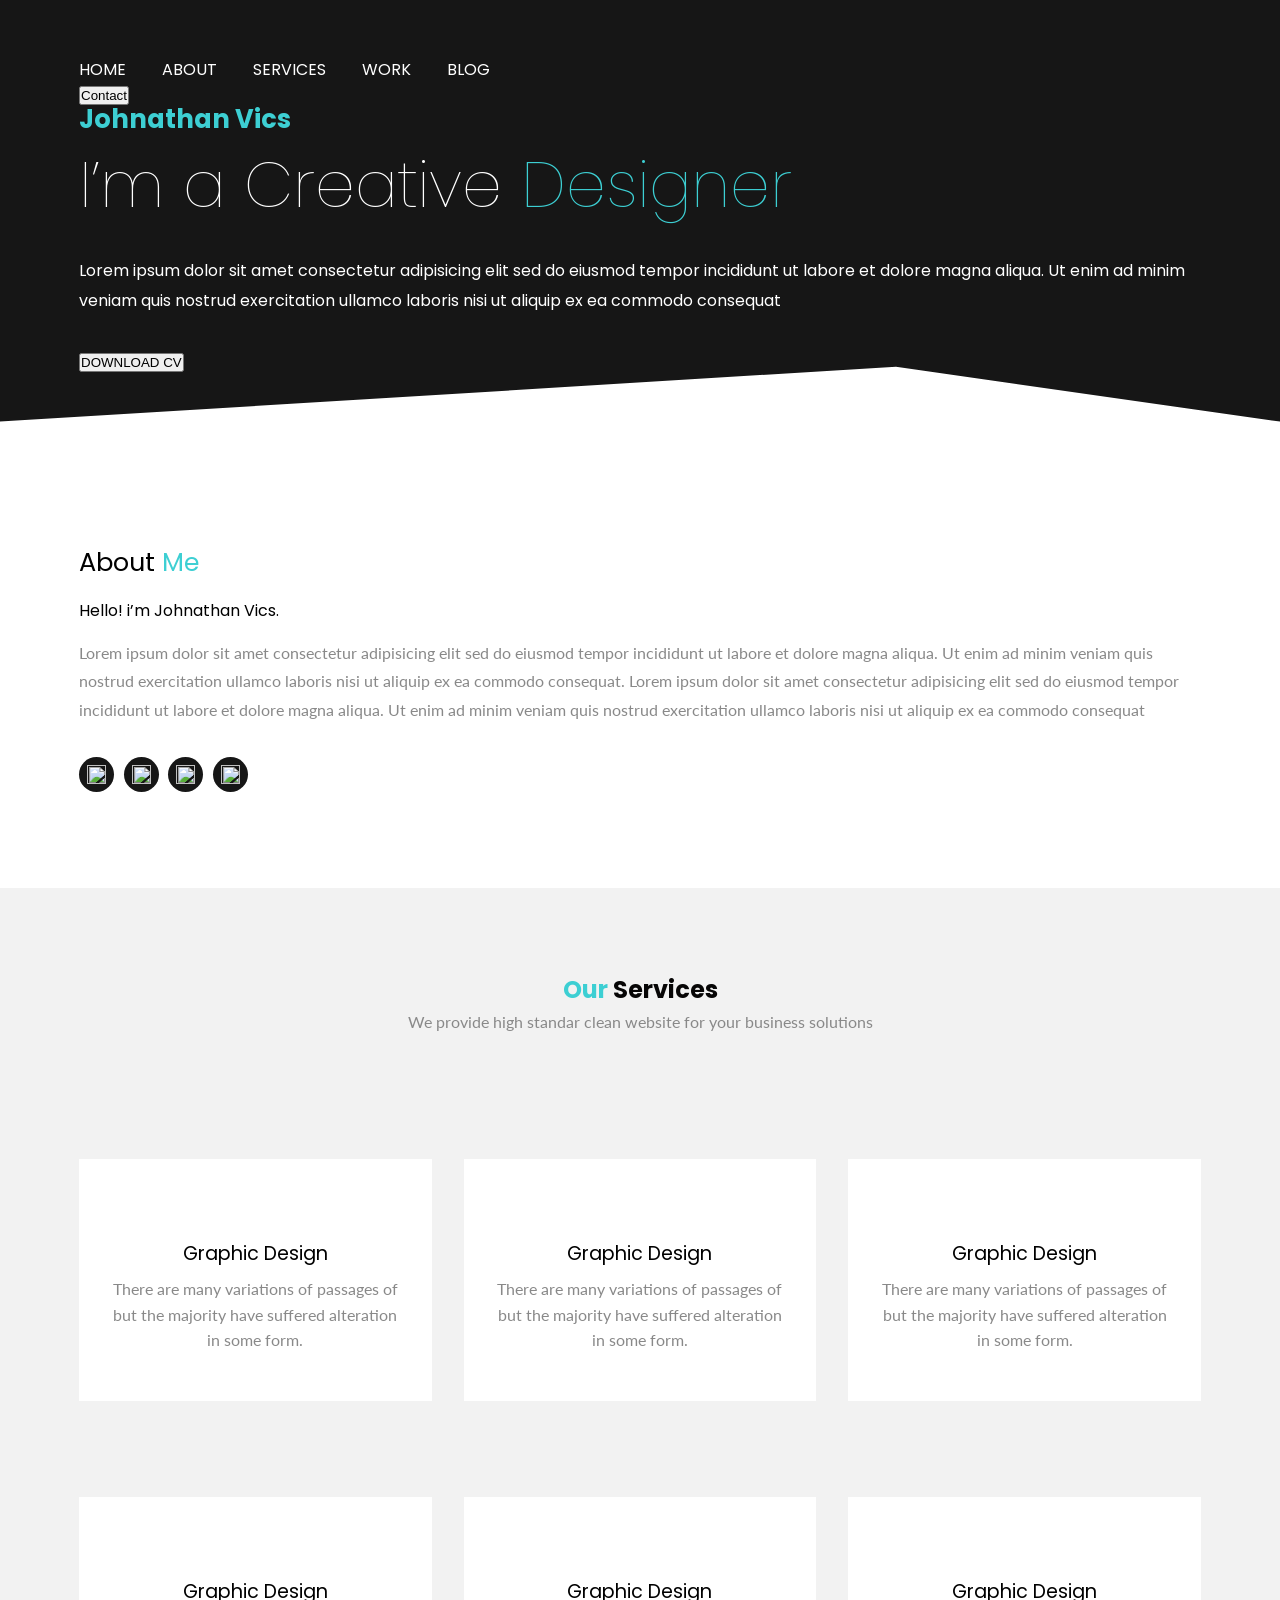
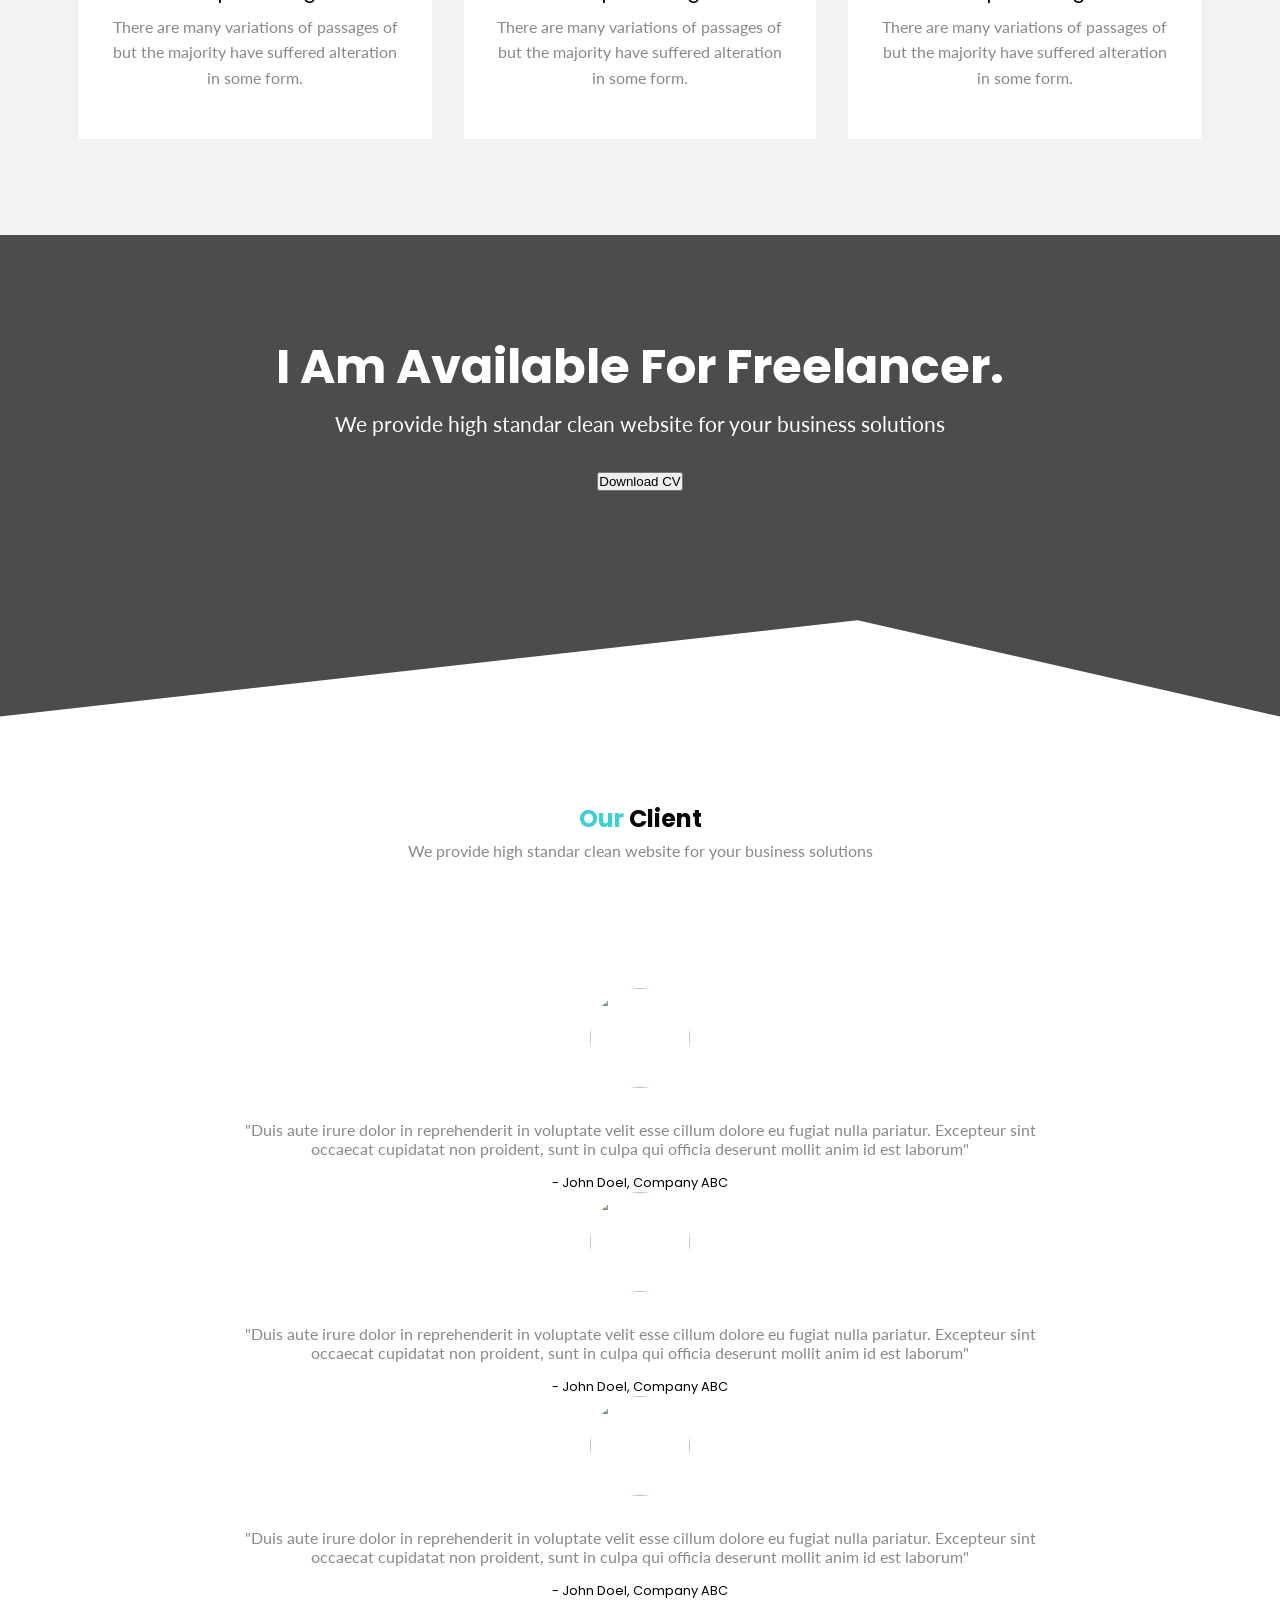
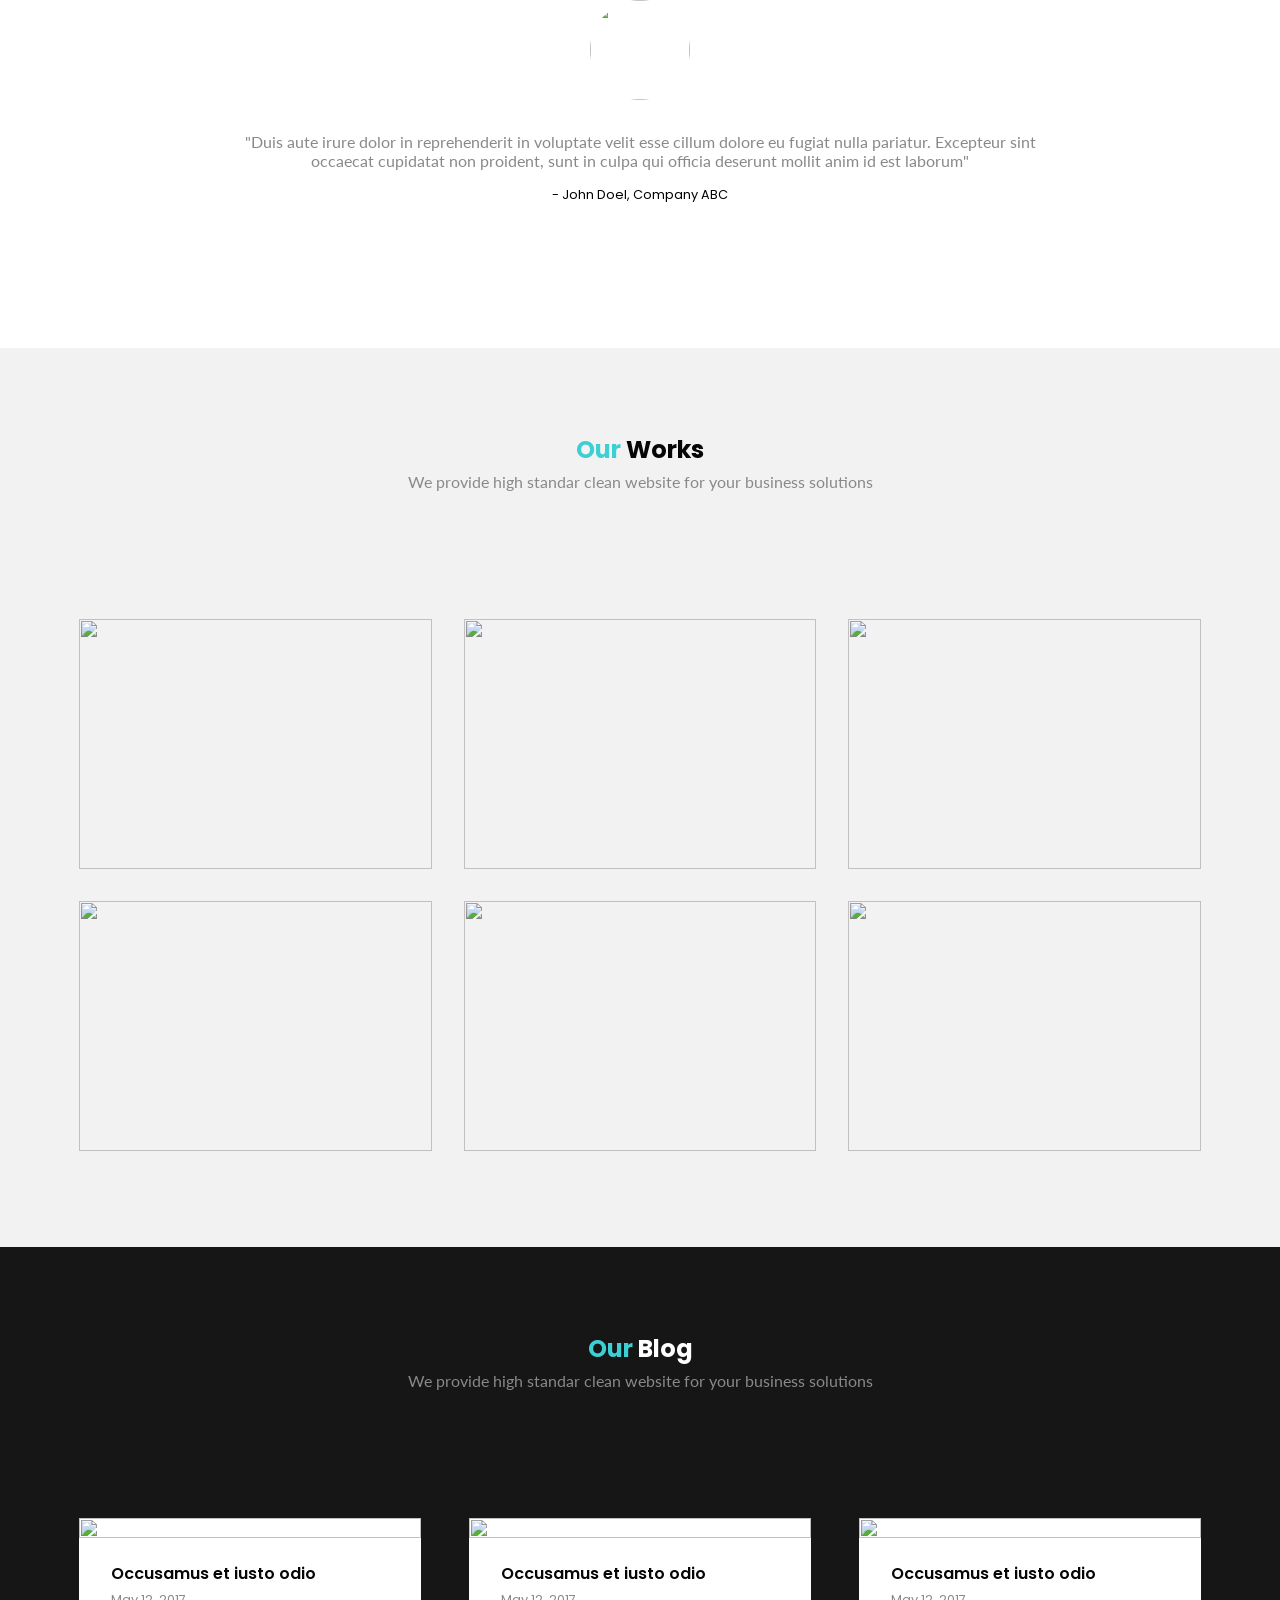
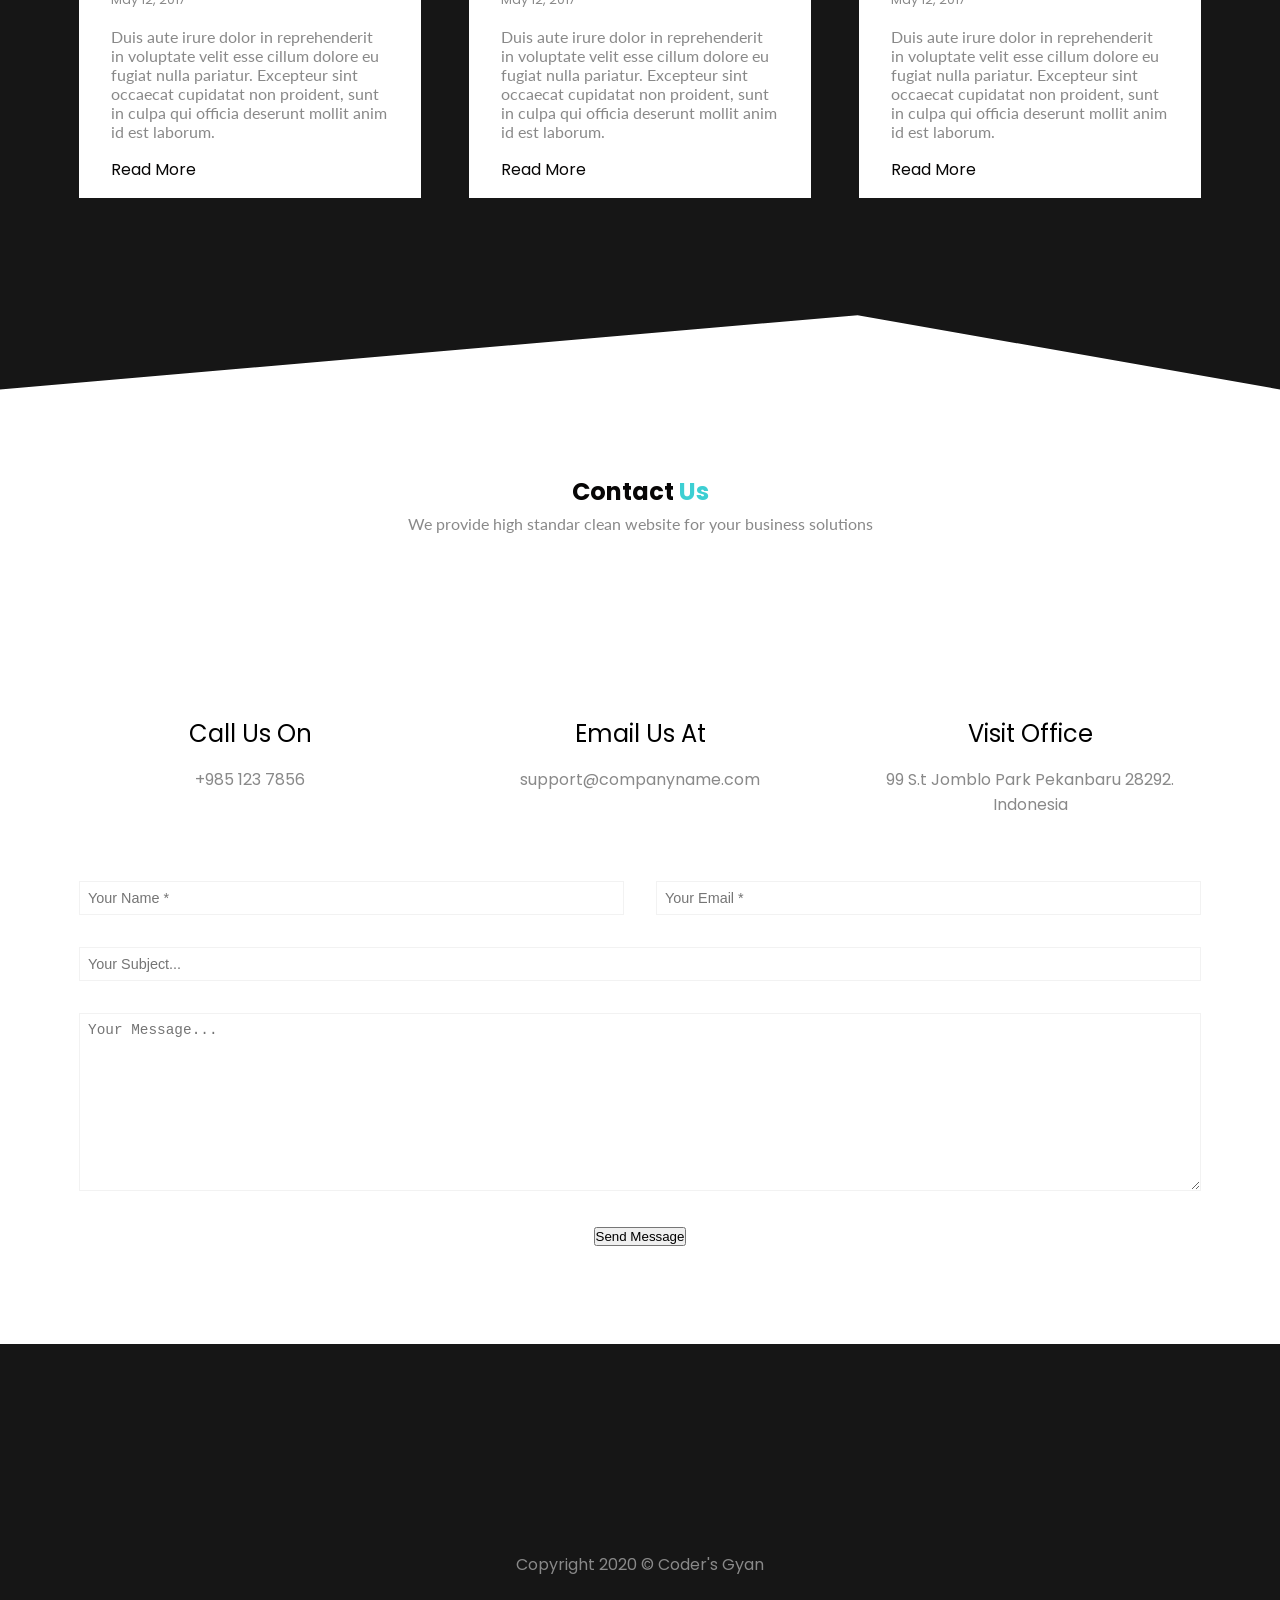
==== index.html @ 744ca208 "inicio" ====
<!DOCTYPE html>
<html lang="en">

<head>
    <meta charset="UTF-8">
    <meta name="viewport" content="width=device-width, initial-scale=1.0">
    <meta http-equiv="X-UA-Compatible" content="ie=edge">
    <title>My awesome portfolio</title>
    <link href="https://fonts.googleapis.com/css?family=Poppins:400,600&display=swap" rel="stylesheet">
    <link href="https://fonts.googleapis.com/css?family=Lato:300,400,700&display=swap" rel="stylesheet">
    <link rel="stylesheet" type="text/css" href="https://cdn.jsdelivr.net/npm/slick-carousel@1.8.1/slick/slick.css" />
    <link rel="stylesheet" href="./css/style.css">
</head>

<body>
    <div class="site-main-wrapper">
        <button class="hamberger">
            <img src="./images/hamberger.svg" alt="">
        </button>

        <div class="mobile-nav">
            <button class="times"><img src="./images/times.svg" alt=""></button>
            <ul>
                <li><a href="#">Home</a></li>
                <li><a href="#">About</a></li>
                <li><a href="#">Services</a></li>
                <li><a href="#">Work</a></li>
                <li><a href="#">Blog</a></li>
            </ul>
        </div>
        <header>
            <div class="container">
                <nav id="main-nav" class="flex items-center justify-between">
                    <div class="left flex items-center">
                        <div class="branding">
                            <img src="./images/logo.svg" alt="">
                        </div>
                        <div>
                            <a href="#">Home</a>
                            <a href="#about">About</a>
                            <a href="#services">Services</a>
                            <a href="#work">Work</a>
                            <a href="#blog">Blog</a>
                        </div>
                    </div>
                    <div class="right">
                        <button class="btn btn-primary">Contact</button>
                    </div>
                </nav>
                <div class="hero flex items-center justify-between">
                    <div class="left flex-1 flex justify-center">
                        <img src="./images/man.png" alt="">
                    </div>
                    <div class="right flex-1">
                        <h6>Johnathan Vics</h6>
                        <h1>I’m a Creative <span>Designer</span></h1>
                        <p>Lorem ipsum dolor sit amet consectetur adipisicing elit sed do eiusmod tempor incididunt ut
                            labore et dolore magna aliqua. Ut enim ad minim veniam quis nostrud exercitation ullamco
                            laboris
                            nisi ut aliquip ex ea commodo consequat</p>
                        <div>
                            <button class="btn btn-secondary">DOWNLOAD CV</button>
                        </div>
                    </div>
                </div>
            </div>
        </header>

        <section id="about" class="about">
            <div class="container flex items-center about-inner-wrap">
                <div class="flex-1">
                    <img class="about-me-img" src="./images/man-2.png" alt="">
                </div>
                <div class="flex-1 right">
                    <h1>About <span>Me</span></h1>
                    <h3>Hello! i’m Johnathan Vics.</h3>
                    <p>Lorem ipsum dolor sit amet consectetur adipisicing elit sed do eiusmod tempor incididunt ut
                        labore et
                        dolore magna aliqua. Ut enim ad minim veniam quis nostrud exercitation ullamco laboris nisi ut
                        aliquip ex ea commodo consequat. Lorem ipsum dolor sit amet consectetur adipisicing elit sed do
                        eiusmod tempor incididunt ut labore et dolore magna aliqua.

                        Ut enim ad minim veniam quis nostrud exercitation ullamco laboris nisi ut aliquip ex ea commodo
                        consequat</p>
                    <div class="social">
                        <a href="#"><img src="./images/website.svg" alt=""></a>
                        <a href="https://www.facebook.com/codersgyan"><img src="./images/facebook.svg" alt=""></a>
                        <a href="https://twitter.com/CoderGyan"> <img src="./images/twitter.svg" alt=""></a>
                        <a href="#"> <img src="./images/pintrest.svg" alt=""></a>
                    </div>
                </div>
            </div>
        </section>
        <section id="services" class="services">
            <div class="container">
                <h1 class="section-heading"><span>Our </span>Services</h1>
                <p>We provide high standar clean website for your business solutions</p>
                <div class="card-wrapper">
                    <div class="card">
                        <img src="./images/brush.svg" alt="">
                        <h2>Graphic Design</h2>
                        <p>There are many variations of passages of but the majority have suffered alteration in some
                            form.
                        </p>
                    </div>
                    <div class="card">
                        <img src="./images/code.svg" alt="">
                        <h2>Graphic Design</h2>
                        <p>There are many variations of passages of but the majority have suffered alteration in some
                            form.
                        </p>
                    </div>
                    <div class="card">
                        <img src="./images/bag.svg" alt="">
                        <h2>Graphic Design</h2>
                        <p>There are many variations of passages of but the majority have suffered alteration in some
                            form.
                        </p>
                    </div>
                    <div class="card">
                        <img src="./images/desktop.svg" alt="">
                        <h2>Graphic Design</h2>
                        <p>There are many variations of passages of but the majority have suffered alteration in some
                            form.
                        </p>
                    </div>
                    <div class="card">
                        <img src="./images/media.svg" alt="">
                        <h2>Graphic Design</h2>
                        <p>There are many variations of passages of but the majority have suffered alteration in some
                            form.
                        </p>
                    </div>
                    <div class="card">
                        <img src="./images/phone.svg" alt="">
                        <h2>Graphic Design</h2>
                        <p>There are many variations of passages of but the majority have suffered alteration in some
                            form.
                        </p>
                    </div>
                </div>
            </div>
        </section>
        <section class="freelancer">
            <h1>I Am Available For Freelancer.</h1>
            <p>We provide high standar clean website for your business solutions</p>
            <button class="btn btn-primary">Download CV</button>
        </section>
        <section class="reviews">
            <div class="container">
                <h1 class="section-heading"><span>Our</span> Client</h1>
                <p>We provide high standar clean website for your business solutions</p>
                <div class="slider">
                    <div class="slide">
                        <img src="./images/lady.png" alt="">
                        <p>"Duis aute irure dolor in reprehenderit in voluptate velit esse cillum dolore eu fugiat nulla
                            pariatur. Excepteur sint occaecat cupidatat non proident, sunt in culpa qui officia deserunt
                            mollit anim id est laborum"</p>
                        <span>- John Doel, Company ABC</span>
                    </div>
                    <div class="slide">
                        <img src="./images/lady.png" alt="">
                        <p>"Duis aute irure dolor in reprehenderit in voluptate velit esse cillum dolore eu fugiat nulla
                            pariatur. Excepteur sint occaecat cupidatat non proident, sunt in culpa qui officia deserunt
                            mollit anim id est laborum"</p>
                        <span>- John Doel, Company ABC</span>
                    </div>
                    <div class="slide">
                        <img src="./images/lady.png" alt="">
                        <p>"Duis aute irure dolor in reprehenderit in voluptate velit esse cillum dolore eu fugiat nulla
                            pariatur. Excepteur sint occaecat cupidatat non proident, sunt in culpa qui officia deserunt
                            mollit anim id est laborum"</p>
                        <span>- John Doel, Company ABC</span>
                    </div>
                    <div class="slide">
                        <img src="./images/lady.png" alt="">
                        <p>"Duis aute irure dolor in reprehenderit in voluptate velit esse cillum dolore eu fugiat nulla
                            pariatur. Excepteur sint occaecat cupidatat non proident, sunt in culpa qui officia deserunt
                            mollit anim id est laborum"</p>
                        <span>- John Doel, Company ABC</span>
                    </div>
                </div>
                <div class="slider-dots"></div>
            </div>
        </section>

        <section id="work" class="work">
            <div class="container">
                <h1 class="section-heading"><span>Our</span> Works</h1>
                <p>We provide high standar clean website for your business solutions</p>

                <div class="card-wrapper">
                    <div class="card">
                        <div class="overlay">
                            <span>Category</span>
                            <a href="#">Web development</a>
                        </div>
                        <img src="./images/ph-1.png" alt="">
                    </div>
                    <div class="card">
                        <div class="overlay">
                            <span>Category</span>
                            <a href="#">Web development</a>
                        </div>
                        <img src="./images/ph-1.png" alt="">
                    </div>
                    <div class="card">
                        <div class="overlay">
                            <span>Category</span>
                            <a href="#">Web development</a>
                        </div>
                        <img src="./images/ph-1.png" alt="">
                    </div>
                    <div class="card">
                        <div class="overlay">
                            <span>Category</span>
                            <a href="#">Web development</a>
                        </div>
                        <img src="./images/ph-1.png" alt="">
                    </div>
                    <div class="card">
                        <div class="overlay">
                            <span>Category</span>
                            <a href="#">Web development</a>
                        </div>
                        <img src="./images/ph-1.png" alt="">
                    </div>
                    <div class="card">
                        <div class="overlay">
                            <span>Category</span>
                            <a href="#">Web development</a>
                        </div>
                        <img src="./images/ph-1.png" alt="">
                    </div>
                </div>
            </div>
        </section>
        <section id="blog" class="blog">
            <div class="container">
                <h1 class="section-heading"><span>Our</span> Blog</h1>
                <p>We provide high standar clean website for your business solutions</p>

                <div class="card-wrapper">
                    <div class="card">
                        <div class="img-wrapper">
                            <img src="./images/article-ph-1.png" alt="">
                        </div>
                        <div class="card-content">
                            <a href="#">
                                <h1>Occusamus et iusto odio</h1>
                            </a>
                            <span>May 12, 2017</span>
                            <p>Duis aute irure dolor in reprehenderit in voluptate velit esse cillum dolore eu fugiat
                                nulla
                                pariatur. Excepteur sint occaecat cupidatat non proident, sunt in culpa qui officia
                                deserunt
                                mollit anim id est laborum.</p>
                            <a href="#">Read More</a>
                        </div>
                    </div>
                    <div class="card">
                        <div class="img-wrapper">
                            <img src="./images/article-ph-1.png" alt="">
                        </div>
                        <div class="card-content">
                            <a href="#">
                                <h1>Occusamus et iusto odio</h1>
                            </a>
                            <span>May 12, 2017</span>
                            <p>Duis aute irure dolor in reprehenderit in voluptate velit esse cillum dolore eu fugiat
                                nulla
                                pariatur. Excepteur sint occaecat cupidatat non proident, sunt in culpa qui officia
                                deserunt
                                mollit anim id est laborum.</p>
                            <a href="#">Read More</a>
                        </div>
                    </div>
                    <div class="card">
                        <div class="img-wrapper">
                            <img src="./images/article-ph-1.png" alt="">
                        </div>
                        <div class="card-content">
                            <a href="#">
                                <h1>Occusamus et iusto odio</h1>
                            </a>
                            <span>May 12, 2017</span>
                            <p>Duis aute irure dolor in reprehenderit in voluptate velit esse cillum dolore eu fugiat
                                nulla
                                pariatur. Excepteur sint occaecat cupidatat non proident, sunt in culpa qui officia
                                deserunt
                                mollit anim id est laborum.</p>
                            <a href="#">Read More</a>
                        </div>
                    </div>
                </div>
            </div>
        </section>
        <section class="contact">
            <div class="container">
                <h1 class="section-heading">Contact <span>Us</span></h1>
                <p>We provide high standar clean website for your business solutions</p>
                <div class="card-wrapper">
                    <div class="card">
                        <img src="./images/phone-2.svg" alt="">
                        <h1>Call Us On</h1>
                        <h6>+985 123 7856</h6>
                    </div>
                    <div class="card">
                        <img src="./images/msg.svg" alt="">
                        <h1>Email Us At</h1>
                        <h6>support@companyname.com</h6>
                    </div>
                    <div class="card">
                        <img src="./images/map.svg" alt="">
                        <h1>Visit Office</h1>
                        <h6>99 S.t Jomblo Park Pekanbaru 28292. Indonesia</h6>
                    </div>

                </div>

                <form action="">
                    <div class="input-wrap">
                        <input type="text" placeholder="Your Name *">
                        <input type="email" placeholder="Your Email *">
                    </div>
                    <div class="input-wrap-2">
                        <input type="text" placeholder="Your Subject...">
                        <textarea name="" id="" cols="30" rows="10" placeholder="Your Message..."></textarea>
                    </div>
                    <div class="btn-wrapper">
                        <button class="btn btn-primary">Send Message</button>
                    </div>
                </form>
            </div>
        </section>
        <footer>
            <img class="footer-logo" src="./images/logo-2.svg" alt="">
            <div class="footer-socials">
                <a href="#"><img src="./images/website.svg" alt=""></a>
                <a href="https://www.facebook.com/codersgyan"><img src="./images/facebook.svg" alt=""></a>
                <a href="https://twitter.com/CoderGyan"> <img src="./images/twitter.svg" alt=""></a>
                <a href="#"> <img src="./images/pintrest.svg" alt=""></a>
                <a href="https://www.instagram.com/codersgyan/"> <img src="./images/instagram.svg" alt=""></a>
            </div>
            <div class="copyright">
                Copyright 2020 © Coder's Gyan
            </div>
        </footer>
    </div>

    <script type="text/javascript" src="https://code.jquery.com/jquery-1.11.0.min.js"></script>
    <script type="text/javascript" src="https://code.jquery.com/jquery-migrate-1.2.1.min.js"></script>
    <script type="text/javascript" src="https://cdn.jsdelivr.net/npm/slick-carousel@1.8.1/slick/slick.min.js"></script>
    <script src="./js/app.js"></script>
</body>

</html>
---- css/style.css ----
@import 'utilities.css';
:root{
    --primary:#3DCFD3;
    --dark:#161616;
    --pure:#FFFFFF;
    --ternary:#898989;
    --light:#F2F2F2;
    --secondary:#070606;
}

body{
    font-family:'Poppins',sans-serif;
}

html{
    scroll-behavior: smooth;
}
*{
    padding: 0;
    margin:0;
    box-sizing: border-box;
    -webkit-font-smoothing:antialiased;
}
header{
    background: var(--dark);
    clip-path:polygon(0 0, 100% 0, 100% 100%, 70% 87%, 0 100%);
}
.container{
    max-width:1152px;
    padding:0 15px;
    margin:0 auto;
}

@media (min-width: 576px) {
    .container {
      max-width: 540px;
    }
  }
  
  @media (min-width: 768px) {
    .container {
      max-width: 720px;
    }
  }
  
  @media (min-width: 992px) {
    .container {
      max-width: 960px;
    }
  }
  
  @media (min-width: 1200px) {
    .container {
      max-width: 1152px;
    }
  }

header nav .left a{
    color:var(--pure);
    text-decoration: none;
    margin-right:2rem;
    text-transform:uppercase;
    transition:all .3s ease;
    -webkit-transition:all .3s ease;
    -moz-transition:all .3s ease;
    -ms-transition:all .3s ease;
    -o-transition:all .3s ease;
}
header nav .left a:hover{
    color:var(--primary);
}
header nav {
    padding:2rem 0;
}
header nav .branding{
    margin-right:3rem;
}
.hero{
    padding:3rem 0;
}
.hero .left img{
    width:400px;
}
.hero .right{
    color:var(--pure);
}
.hero .right h6{
    font-size:1.6rem;
    color:var(--primary);
    margin-bottom:0.5rem;
}
.hero .right h1{
    font-size:4rem;
    font-weight:100;
    line-height:1.2;
    margin-bottom:2rem;
}
.hero .right h1 span{
    color:var(--primary);
}
.hero .right p{
    line-height:1.9;
    margin-bottom:2rem;
}
.hero .right {
    margin-top:-7rem;
}

section{
    padding:6rem 0;
}
section.about .about-me-img{
    height:450px;
}
section.about h1{
    margin-bottom: 1rem;
    font-size:1.6rem;
    font-weight:400;
}
section.about h1 span{
    color:var(--primary);
}
section.about h3{
    font-size: 1rem;
    margin-bottom:1rem;
    font-weight: 400;
}

section.about p{
    font-family:'Lato', sans-serif;
    color:var(--ternary);
    line-height: 1.8;
    margin-bottom:2rem;
}
section.about .social{
    display:flex;
}
section.about .social a{
    background:var(--dark);
    display:flex;
    align-items:center;
    justify-content:center;
    width:35px;
    height:35px;
    border-radius: 50%;
    -webkit-border-radius: 50%;
    -moz-border-radius: 50%;
    -ms-border-radius: 50%;
    -o-border-radius: 50%;
    margin-right:0.6rem;
    transition: all .3s ease;
    -webkit-transition: all .3s ease;
    -moz-transition: all .3s ease;
    -ms-transition: all .3s ease;
    -o-transition: all .3s ease;
}
section.about .social a:hover{
    background:var(--primary);
}
section.about .social a img{
    width:100%;
    height:100%;
    padding:0.5rem;
}

.section-heading{
   color:var(--secondary); 
   text-align: center;
   margin-bottom:1rem;
   line-height: 0.5;
}
.section-heading span{
    color:var(--primary);
}
.section-heading + p{
   color:var(--ternary);
   font-family:'Lato', sans-serif;
   margin-bottom:8rem;
    text-align: center;
}
section.services{
    background:var(--light);
}
section.services .card-wrapper{
    display:grid;
    grid-template-columns: repeat(3, 1fr);
    grid-column-gap:2rem;
    grid-row-gap:6rem;
}
section.services .card-wrapper .card{
    background:var(--pure);
    padding: 3rem 2rem;
    position:relative;
    padding-top:5rem;
    text-align: center;
    transition: all .3s ease;
    -webkit-transition: all .3s ease;
    -moz-transition: all .3s ease;
    -ms-transition: all .3s ease;
    -o-transition: all .3s ease;
}
section.services .card-wrapper .card img{
    position: absolute;
    top:-3.5rem;
    left:50%;
    transform: translateX(-50%);
    -webkit-transform: translateX(-50%);
    -moz-transform: translateX(-50%);
    -ms-transform: translateX(-50%);
    -o-transform: translateX(-50%);
}
section.services .card-wrapper .card h2{
    font-weight: 400;
    font-size: 1.2rem;
    margin-bottom:0.5rem;
}
section.services .card-wrapper .card p{
    font-family: 'Lato', sans-serif;
    color:var(--ternary);
    line-height:1.6;
}

section.services .card-wrapper .card:hover{
    background: var(--dark);  
}
section.services .card-wrapper .card:hover h2, section.services .card-wrapper .card:hover p{
    color:var(--pure);
}

section.freelancer{
    text-align: center;
    background:linear-gradient(rgba(0,0,0,0.7),rgba(0,0,0,0.7)),url(../images/camera.png);
    color:var(--pure);
    clip-path:polygon(0 0, 100% 0, 100% 100%, 67% 80%, 0 100%);
    padding-bottom:14rem;
}
section.freelancer h1{
    font-size:3rem;
    margin-bottom:0.5rem;
}
section.freelancer p{
    font-size:1.3rem;
    margin-bottom: 2rem;
    font-family:'Lato', sans-serif;
}

section.reviews .slider .slide img{
    width:100px;
    height:100px;
    border-radius: 50%;
    -webkit-border-radius: 50%;
    -moz-border-radius: 50%;
    -ms-border-radius: 50%;
    -o-border-radius: 50%;
    object-fit:cover;
    margin-bottom:2rem;
}
section.reviews .slider .slide{
    text-align: center;
    display: flex;
    align-items: center;
    flex-direction: column;
    padding:0 10rem;

}
section.reviews .slider .slide p{
    font-family: 'Lato', sans-serif;
    color:var(--ternary);
    margin-bottom: 1rem;
}
section.reviews .slider .slide span{
    font-size: 0.8rem;
}
section.reviews .slider-dots .dots{
    list-style-type:none;
    display:flex!important;
    justify-content: center;
}
section.reviews .slider-dots{
    margin-top:3rem;
}

section.reviews .slider-dots button{
    font-size:0;
    width:8px;
    height:5px;
    margin-right:0.3rem;
    border: none;
    outline:none;
    background:var(--ternary);
    border-radius: 50px;
    -webkit-border-radius: 50px;
    -moz-border-radius: 50px;
    -ms-border-radius: 50px;
    -o-border-radius: 50px;
    cursor: pointer;
}
section.reviews .dots li.slick-active button{
    background:var(--primary);
    width:20px;
}

section.work{
    background:var(--light);
}
section.work .card-wrapper{
    display:grid;
    grid-template-columns:repeat(3,1fr);
    grid-gap:2rem;
}
section.work .card-wrapper .card{
    position:relative;
    height:250px;

}
section.work .card-wrapper .card .overlay{
    position:absolute;
    top:0;
    left:0;
    width:100%;
    height:100%;
    background:rgba(61, 207, 211,0.9);
    display:flex;
    justify-content: center;
    align-items: center;
    flex-direction:column;
    color:var(--light);
    opacity:0;
    transition:all .3s ease;
    -webkit-transition:all .3s ease;
    -moz-transition:all .3s ease;
    -ms-transition:all .3s ease;
    -o-transition:all .3s ease;
}
section.work .card-wrapper .card:hover .overlay{
    opacity:1;
}

section.work .card-wrapper .card .overlay a{
    color:var(--secondary);
    text-decoration: none;
}
section.work .card-wrapper .card img{
    height:100%;
    width:100%;
}

section.blog{
    background:var(--dark);
    clip-path:polygon(0 0, 100% 0, 100% 100%, 67% 90%, 0 100%);
    padding-bottom:12rem;
}
section.blog .section-heading{
    color:var(--pure);
}
section.blog .card-wrapper{
    display:grid;
    grid-template-columns: repeat(3, 1fr);
    grid-gap:3rem;
}
section.blog .card-wrapper .card{
    background:var(--pure);
}
section.blog .card-wrapper .card .img-wrapper img{
    width:100%;
    height:100%;
    object-fit: cover;
}
section.blog .card-wrapper .card .card-content{
    padding:1rem;
    padding-left:2rem;
    padding-right:2rem;
}
section.blog .card-wrapper .card .card-content h1{
    font-size:1rem;
    font-weight:600;
}
section.blog .card-wrapper .card .card-content a{
    color:var(--secondary);
    text-decoration: none;
}
section.blog .card-wrapper .card .card-content a:hover{
    color:var(--primary);
}
section.blog .card-wrapper .card .card-content span{
   color:var(--ternary);
   font-size:0.8rem; 
}
section.blog .card-wrapper .card .card-content p{
    font-family:'Lato', sans-serif;
    color:var(--ternary);
    margin-top:1rem;
    margin-bottom:1rem;
}
section.blog .card-wrapper .card .card-content a.read-more{
    font-size:0.8rem;
}

section.contact .card-wrapper{
    display:grid;
    grid-template-columns: repeat(3,1fr);
    grid-gap:3rem;
}
section.contact .card-wrapper .card{
    text-align: center;
}
section.contact .card-wrapper .card img{
    margin-bottom: 3rem;
}
section.contact .card-wrapper .card h1{
    font-weight:400;
    margin-bottom:1rem;
}
section.contact .card-wrapper .card h6{
    font-size:1rem;
    color:var(--ternary);
    font-weight:400;
    margin-bottom:4rem;
}

section.contact .input-wrap{
    display:grid;
    grid-template-columns: repeat(2, 1fr);
    grid-gap:2rem;
    margin-bottom:2rem;
}
section.contact .input-wrap-2{
    display: flex;
    flex-direction: column;
}
section.contact .input-wrap-2 input{
    margin-bottom:2rem;
}
section.contact input{
    padding:0.5rem;
    border:1px solid var(--light);
    font-size: 0.9rem;
}
section.contact .input-wrap-2 textarea{
    padding:0.5rem;
    border:1px solid var(--light);
    font-size: 0.9rem;
}
section.contact .input-wrap-2 textarea:focus, section.contact input:focus{
    outline:none;  
}
section.contact .btn-wrapper{
    text-align: center;
    margin-top:2rem;
}

footer{
    background:var(--dark);
    text-align: center;
    padding:5rem 0;
}
footer .footer-logo{
    margin-bottom:3rem;
    width:150px;
}
footer .footer-socials a{
    margin-right:1rem;
}
footer .footer-socials{
    margin-bottom:3rem;
    margin-right:-1rem;
}
footer .copyright{
    color:var(--ternary);
}


.site-main-wrapper{
    position:relative;
}
.hamberger{
    position:absolute;
    top:40px;
    right:40px;
    z-index:11;
    background:none;
    border:none;
    outline: none;
    cursor: pointer;
    display:none;
}
.hamberger img{
    width:30px;
}

.mobile-nav{
   position: fixed;
   top:0;
   left:0;
   z-index:1001;
   background:var(--light);
   width:100%;
   height:100%;
   padding:2rem;
   padding-top:5rem;
   transform: translateX(-100%);
   -webkit-transform: translateX(-100%);
   -moz-transform: translateX(-100%);
   -ms-transform: translateX(-100%);
   -o-transform: translateX(-100%);
   transition:all .5s ease-in-out;
   -webkit-transition:all .5s ease-in-out;
   -moz-transition:all .5s ease-in-out;
   -ms-transition:all .5s ease-in-out;
   -o-transition:all .5s ease-in-out;
}
.open{
    transform:translateX(0);
    -webkit-transform:translateX(0);
    -moz-transform:translateX(0);
    -ms-transform:translateX(0);
    -o-transform:translateX(0);
}
.times{
   position:fixed;
   top:30px;
   right:30px;
   border: none;
   background:none;
   outline:none;
   cursor: pointer; 
}
.times img{
    width:30px;
}

.mobile-nav ul{
    list-style-type: none;
}
.mobile-nav ul li a{
    color:var(--secondary);
    text-decoration:none;
    font-size: 2rem;
}

@media (max-width:1024px){
    header #main-nav{
        display:none;
    }
    .hamberger{
        display: block;
    }
    .hero .left img{
        width:260px;
    }
    .hero .right h1{
        font-size: 3rem;
    }
    .hero{
        padding-top:10rem;
    }
    header{
        clip-path: polygon(0 0, 100% 0, 100% 100%, 27% 89%, 0 100%);
    }
    section.about .about-me-img{
        height: 360px;
    }
    section.services .card-wrapper{
        grid-template-columns: repeat(2, 1fr);
    }
    section.work .card-wrapper{
        grid-template-columns: repeat(2,1fr);
    }
    section.blog .card-wrapper{
        grid-template-columns: repeat(1, 1fr);
    }
    section.blog{
        clip-path: polygon(0 0, 100% 0, 100% 100%, 67% 97%, 0 100%);
    }
}

@media (max-width:576px){
    .hero{
        flex-direction: column;
    }
    header{
        clip-path: polygon(0 0, 100% 0, 100% 100%, 69% 95%, 0 100%);
    }
    .hero .right{
        position: absolute;
        top:260px;
        padding:0 1rem;
        background:linear-gradient(rgba(0,0,0,0), rgba(0,0,0,0.9));
    }
    .hero .left{
        margin-top:-5rem;
        margin-right: -9rem;
        padding-bottom:4rem;
    }
    .about-inner-wrap{
        flex-direction: column;
    }
    .about .right{
        text-align: center;
        margin-top:2rem;
    }
    .about .right .social{
        justify-content: center;
    }
    section{
        padding: 4rem 0;
    }
    section.services .card-wrapper{
        grid-template-columns: repeat(1, 1fr);
        margin-top:6rem;
    }
    section.freelancer h1{
        line-height:1.2;
    }
    section.freelancer{
        clip-path: polygon(0 0, 100% 0, 100% 100%, 67% 90%, 0 100%);
        padding-bottom: 8rem;
    }
    section.reviews .slider .slide{
        padding:0;
    }
    .section-heading + p{
        margin-bottom: 3rem;
    }
    section.work .card-wrapper{
        grid-template-columns: repeat(1,1fr);
    }
    section.contact .card-wrapper{
        grid-template-columns: repeat(1,1fr);
    }
    section.contact .input-wrap{
        grid-template-columns: repeat(1, 1fr);
    }
}
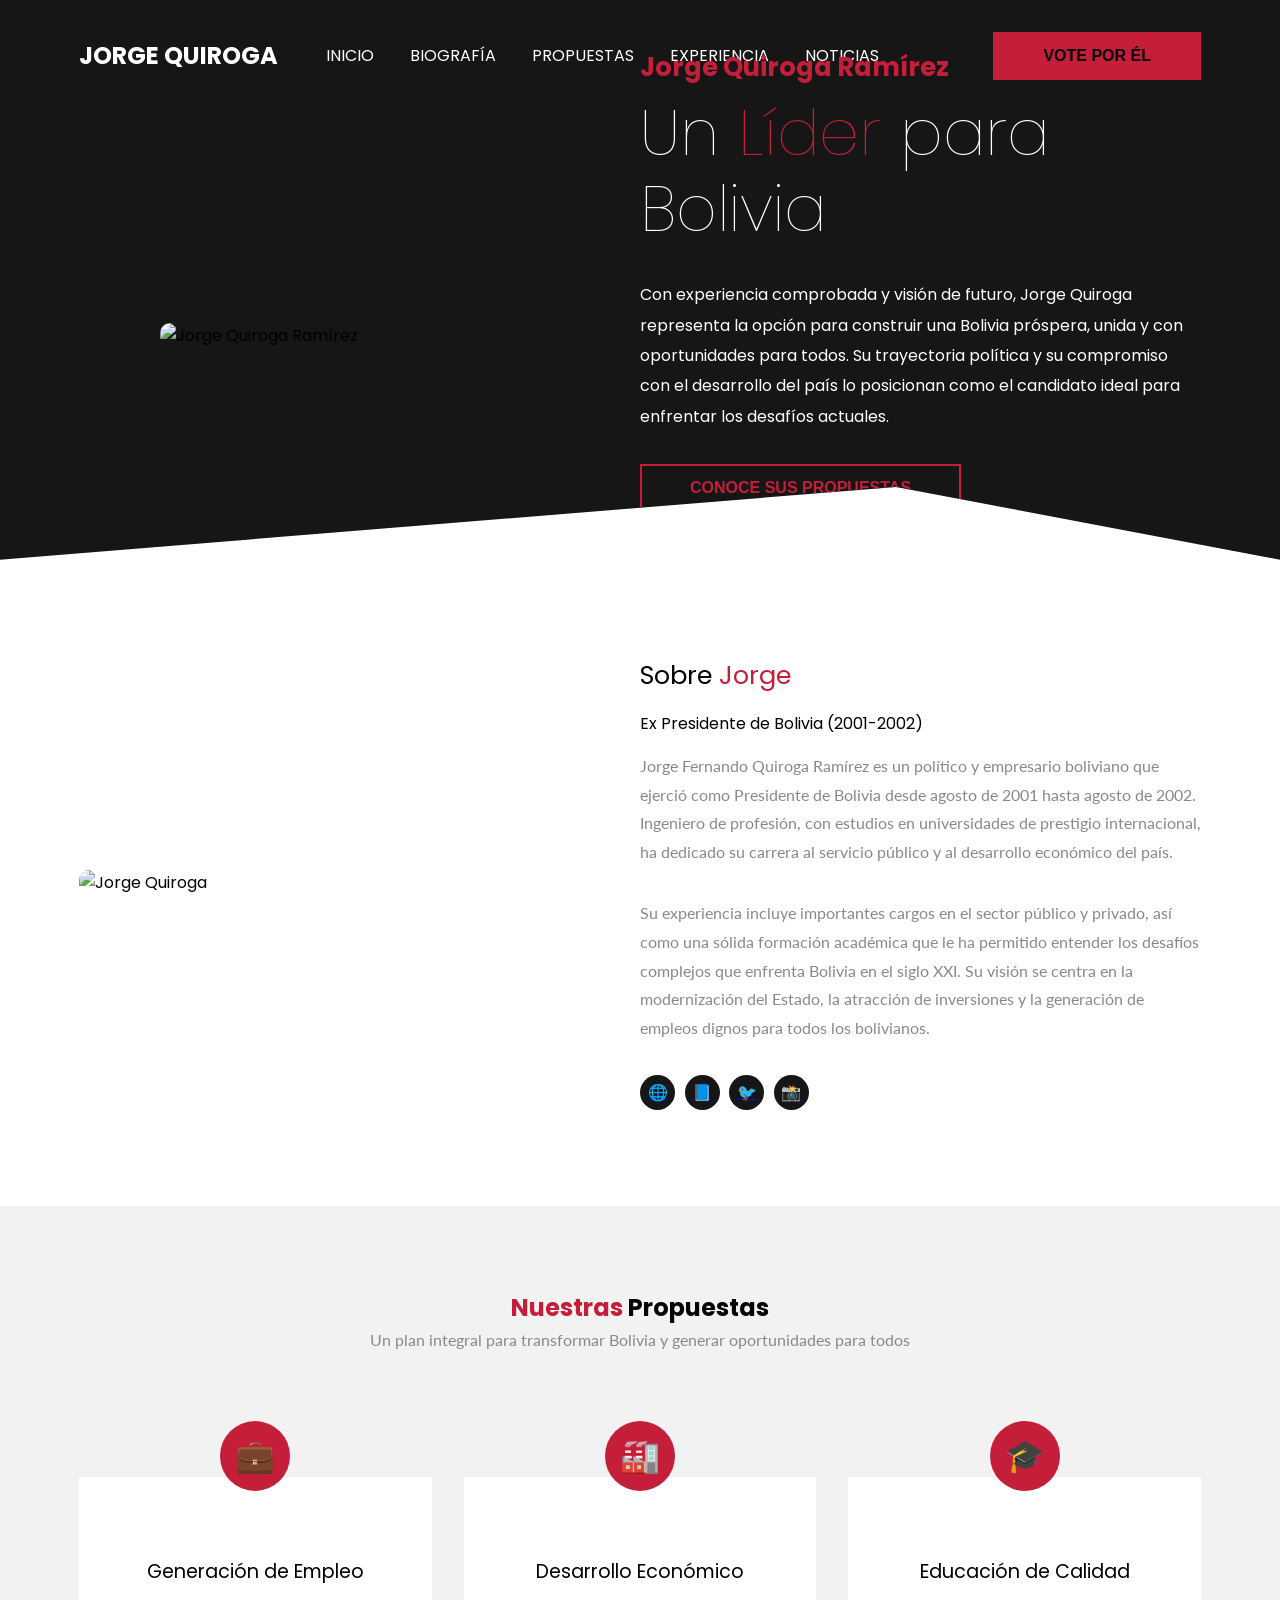
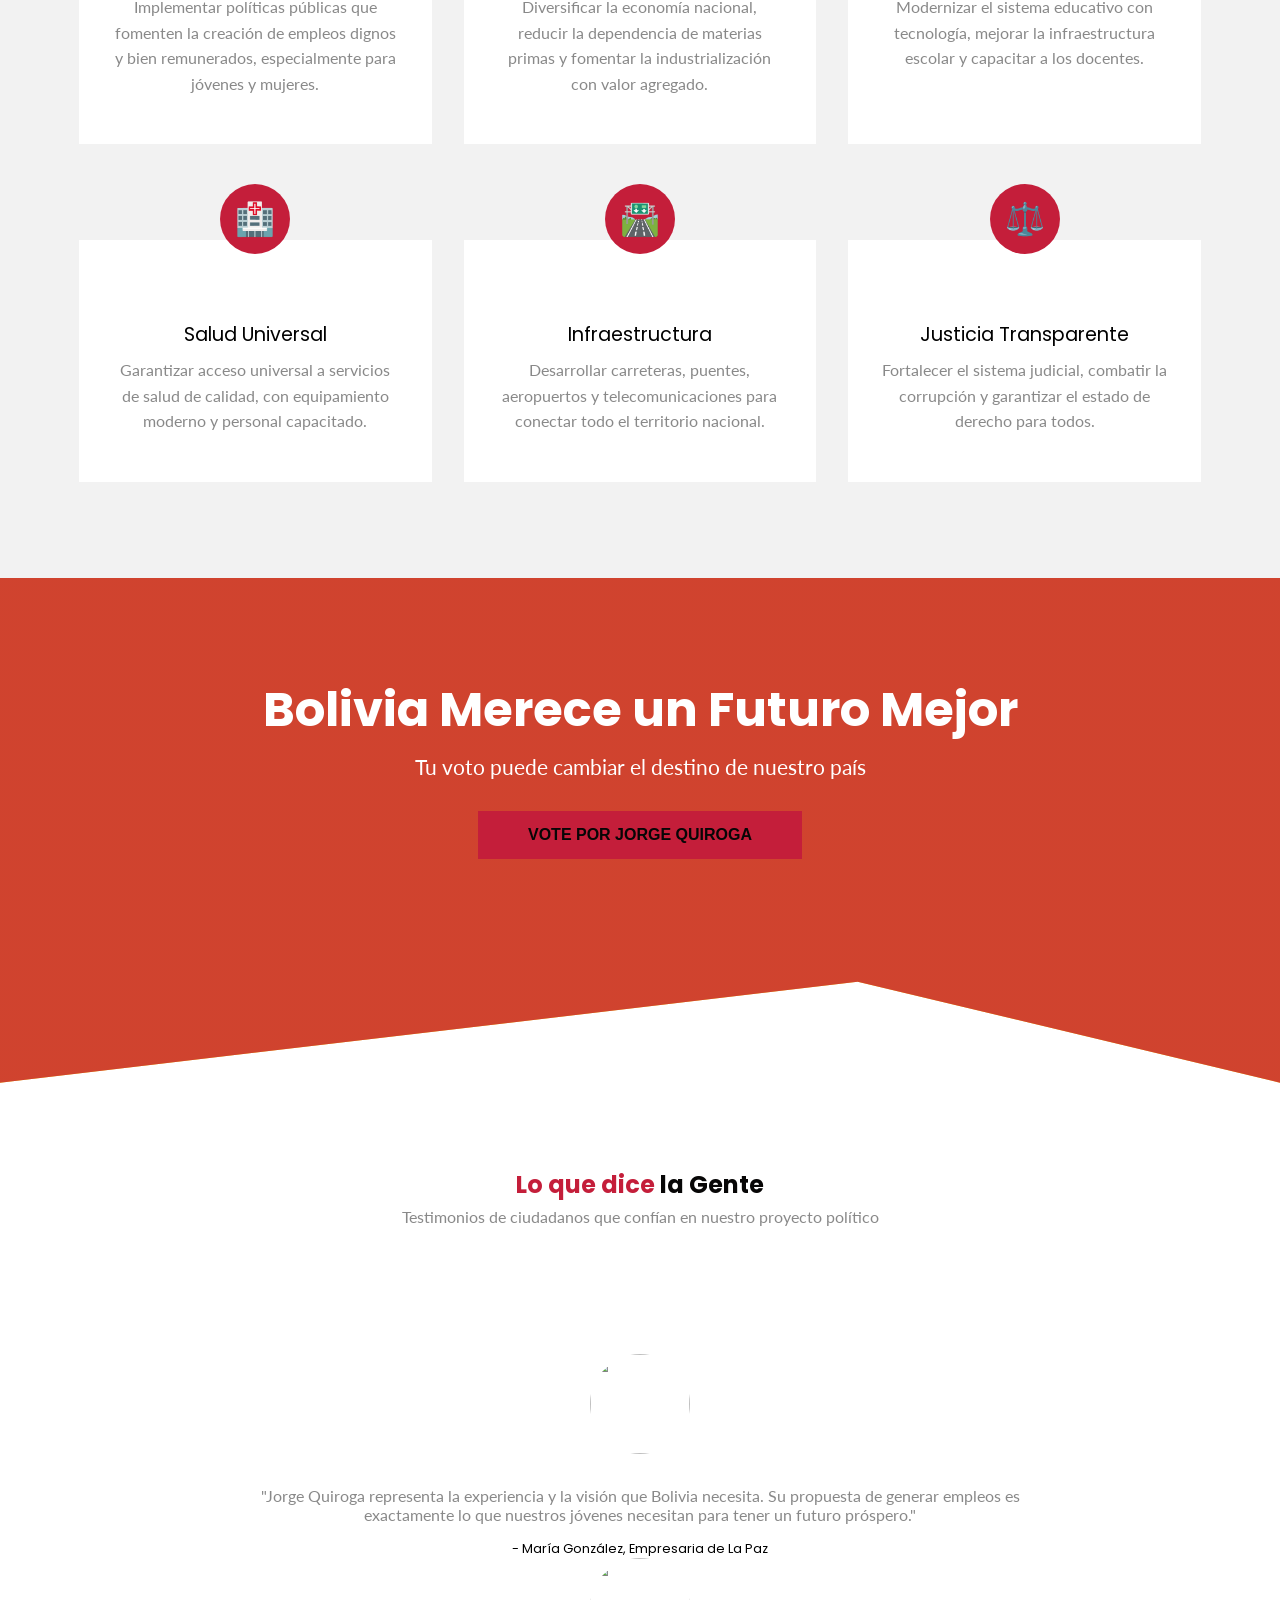
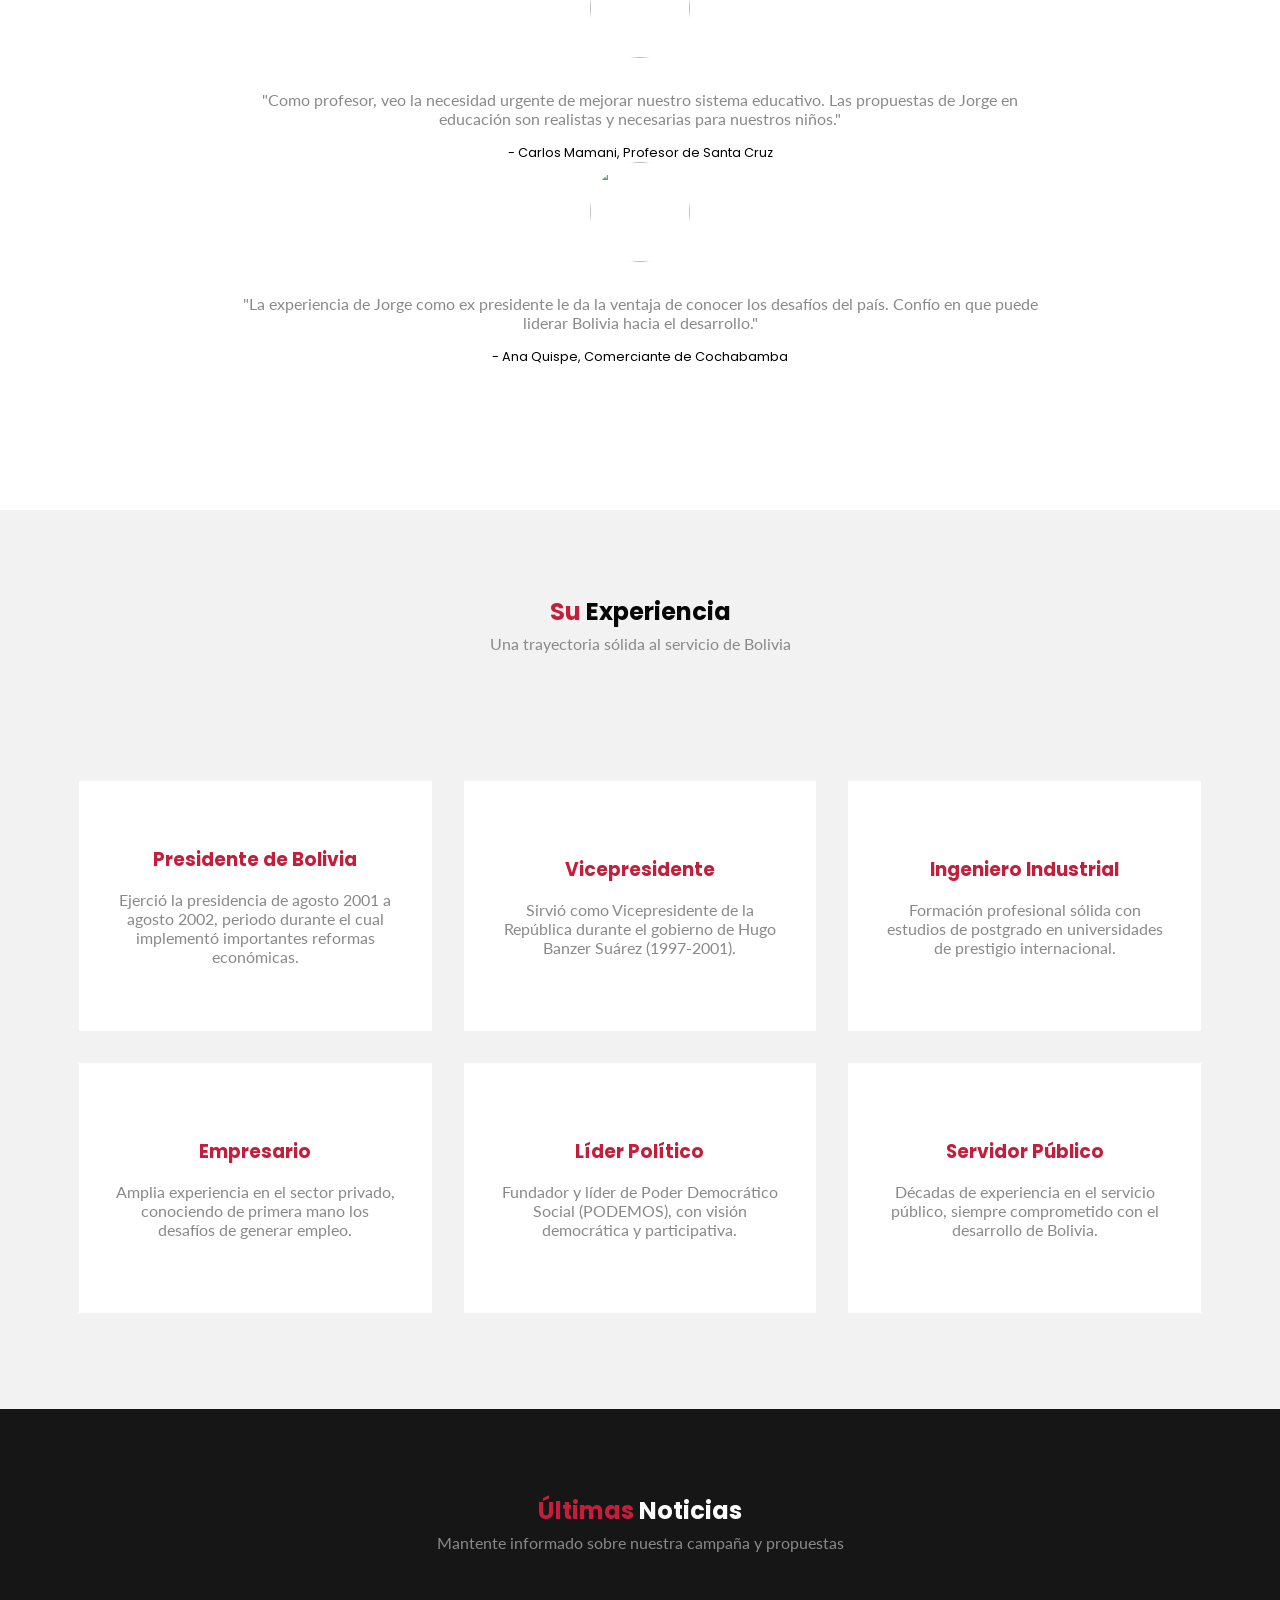
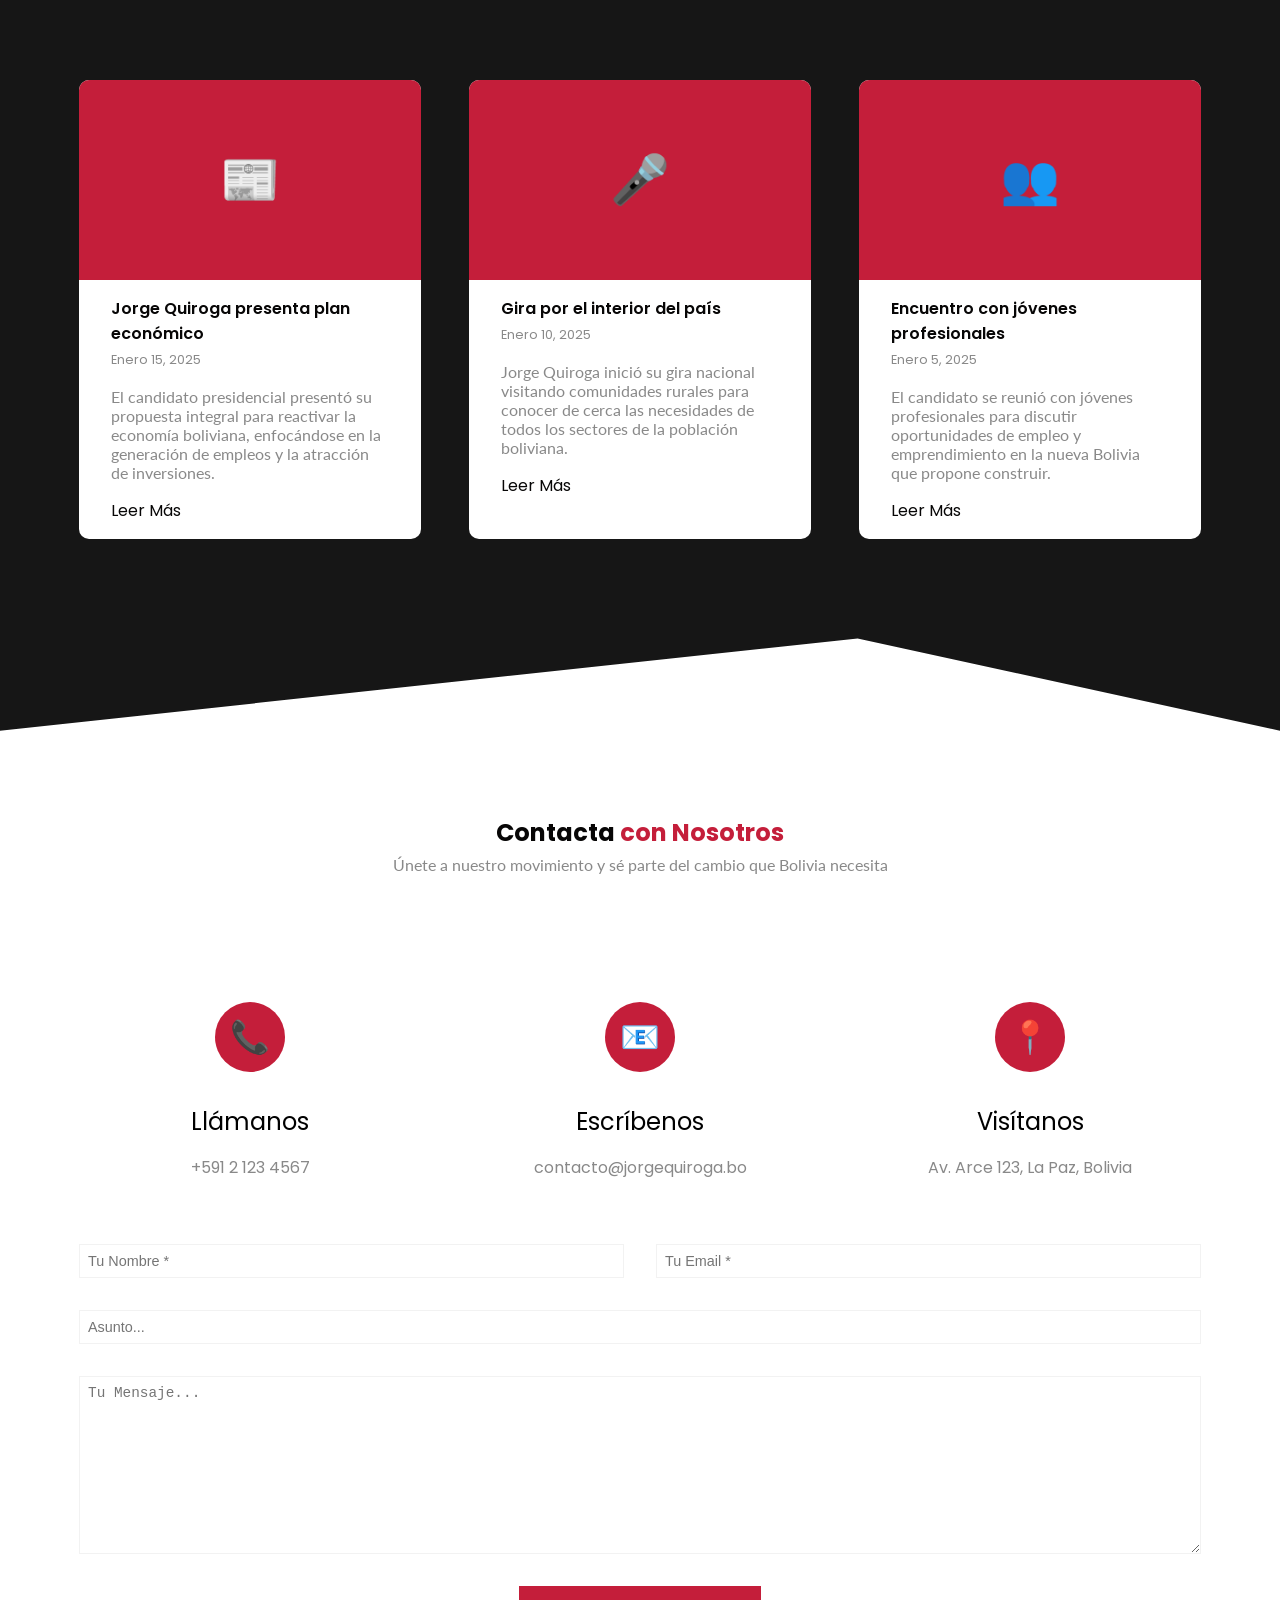
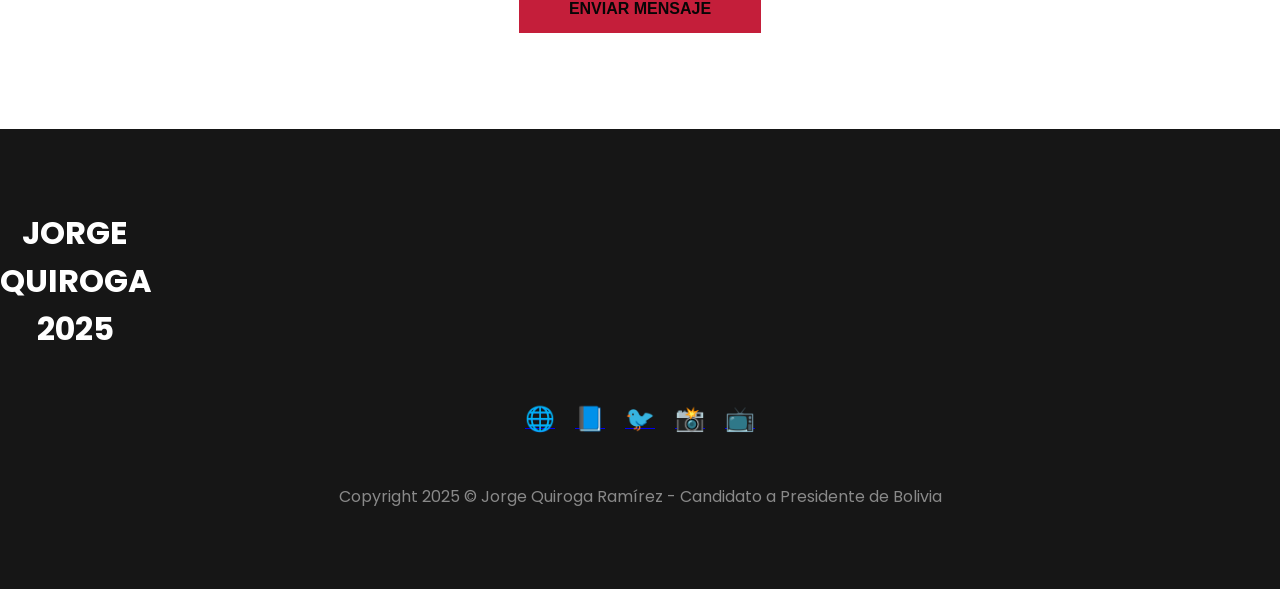
==== commit a8391f60: "Cambios en la página informativa :)" ====
--- a/index.html
+++ b/index.html
@@ -1,357 +1,300 @@
 <!DOCTYPE html>
-<html lang="en">
+<html lang="es-BO">
 
 <head>
     <meta charset="UTF-8">
     <meta name="viewport" content="width=device-width, initial-scale=1.0">
     <meta http-equiv="X-UA-Compatible" content="ie=edge">
-    <title>My awesome portfolio</title>
+    <title>Jorge Quiroga Ramírez - Candidato a Presidente de Bolivia</title>
     <link href="https://fonts.googleapis.com/css?family=Poppins:400,600&display=swap" rel="stylesheet">
     <link href="https://fonts.googleapis.com/css?family=Lato:300,400,700&display=swap" rel="stylesheet">
     <link rel="stylesheet" type="text/css" href="https://cdn.jsdelivr.net/npm/slick-carousel@1.8.1/slick/slick.css" />
-    <link rel="stylesheet" href="./css/style.css">
+    <link rel="stylesheet" href="css/style.css" />
 </head>
 
 <body>
-    <div class="site-main-wrapper">
-        <button class="hamberger">
-            <img src="./images/hamberger.svg" alt="">
-        </button>
-
-        <div class="mobile-nav">
-            <button class="times"><img src="./images/times.svg" alt=""></button>
-            <ul>
-                <li><a href="#">Home</a></li>
-                <li><a href="#">About</a></li>
-                <li><a href="#">Services</a></li>
-                <li><a href="#">Work</a></li>
-                <li><a href="#">Blog</a></li>
-            </ul>
-        </div>
-        <header>
-            <div class="container">
-                <nav id="main-nav" class="flex items-center justify-between">
-                    <div class="left flex items-center">
-                        <div class="branding">
-                            <img src="./images/logo.svg" alt="">
-                        </div>
-                        <div>
-                            <a href="#">Home</a>
-                            <a href="#about">About</a>
-                            <a href="#services">Services</a>
-                            <a href="#work">Work</a>
-                            <a href="#blog">Blog</a>
-                        </div>
-                    </div>
-                    <div class="right">
-                        <button class="btn btn-primary">Contact</button>
-                    </div>
-                </nav>
-                <div class="hero flex items-center justify-between">
-                    <div class="left flex-1 flex justify-center">
-                        <img src="./images/man.png" alt="">
-                    </div>
-                    <div class="right flex-1">
-                        <h6>Johnathan Vics</h6>
-                        <h1>I’m a Creative <span>Designer</span></h1>
-                        <p>Lorem ipsum dolor sit amet consectetur adipisicing elit sed do eiusmod tempor incididunt ut
-                            labore et dolore magna aliqua. Ut enim ad minim veniam quis nostrud exercitation ullamco
-                            laboris
-                            nisi ut aliquip ex ea commodo consequat</p>
-                        <div>
-                            <button class="btn btn-secondary">DOWNLOAD CV</button>
-                        </div>
-                    </div>
-                </div>
-            </div>
-        </header>
-
-        <section id="about" class="about">
-            <div class="container flex items-center about-inner-wrap">
-                <div class="flex-1">
-                    <img class="about-me-img" src="./images/man-2.png" alt="">
-                </div>
-                <div class="flex-1 right">
-                    <h1>About <span>Me</span></h1>
-                    <h3>Hello! i’m Johnathan Vics.</h3>
-                    <p>Lorem ipsum dolor sit amet consectetur adipisicing elit sed do eiusmod tempor incididunt ut
-                        labore et
-                        dolore magna aliqua. Ut enim ad minim veniam quis nostrud exercitation ullamco laboris nisi ut
-                        aliquip ex ea commodo consequat. Lorem ipsum dolor sit amet consectetur adipisicing elit sed do
-                        eiusmod tempor incididunt ut labore et dolore magna aliqua.
-
-                        Ut enim ad minim veniam quis nostrud exercitation ullamco laboris nisi ut aliquip ex ea commodo
-                        consequat</p>
-                    <div class="social">
-                        <a href="#"><img src="./images/website.svg" alt=""></a>
-                        <a href="https://www.facebook.com/codersgyan"><img src="./images/facebook.svg" alt=""></a>
-                        <a href="https://twitter.com/CoderGyan"> <img src="./images/twitter.svg" alt=""></a>
-                        <a href="#"> <img src="./images/pintrest.svg" alt=""></a>
-                    </div>
-                </div>
-            </div>
-        </section>
-        <section id="services" class="services">
-            <div class="container">
-                <h1 class="section-heading"><span>Our </span>Services</h1>
-                <p>We provide high standar clean website for your business solutions</p>
-                <div class="card-wrapper">
-                    <div class="card">
-                        <img src="./images/brush.svg" alt="">
-                        <h2>Graphic Design</h2>
-                        <p>There are many variations of passages of but the majority have suffered alteration in some
-                            form.
-                        </p>
-                    </div>
-                    <div class="card">
-                        <img src="./images/code.svg" alt="">
-                        <h2>Graphic Design</h2>
-                        <p>There are many variations of passages of but the majority have suffered alteration in some
-                            form.
-                        </p>
-                    </div>
-                    <div class="card">
-                        <img src="./images/bag.svg" alt="">
-                        <h2>Graphic Design</h2>
-                        <p>There are many variations of passages of but the majority have suffered alteration in some
-                            form.
-                        </p>
-                    </div>
-                    <div class="card">
-                        <img src="./images/desktop.svg" alt="">
-                        <h2>Graphic Design</h2>
-                        <p>There are many variations of passages of but the majority have suffered alteration in some
-                            form.
-                        </p>
-                    </div>
-                    <div class="card">
-                        <img src="./images/media.svg" alt="">
-                        <h2>Graphic Design</h2>
-                        <p>There are many variations of passages of but the majority have suffered alteration in some
-                            form.
-                        </p>
-                    </div>
-                    <div class="card">
-                        <img src="./images/phone.svg" alt="">
-                        <h2>Graphic Design</h2>
-                        <p>There are many variations of passages of but the majority have suffered alteration in some
-                            form.
-                        </p>
-                    </div>
-                </div>
-            </div>
-        </section>
-        <section class="freelancer">
-            <h1>I Am Available For Freelancer.</h1>
-            <p>We provide high standar clean website for your business solutions</p>
-            <button class="btn btn-primary">Download CV</button>
-        </section>
-        <section class="reviews">
-            <div class="container">
-                <h1 class="section-heading"><span>Our</span> Client</h1>
-                <p>We provide high standar clean website for your business solutions</p>
-                <div class="slider">
-                    <div class="slide">
-                        <img src="./images/lady.png" alt="">
-                        <p>"Duis aute irure dolor in reprehenderit in voluptate velit esse cillum dolore eu fugiat nulla
-                            pariatur. Excepteur sint occaecat cupidatat non proident, sunt in culpa qui officia deserunt
-                            mollit anim id est laborum"</p>
-                        <span>- John Doel, Company ABC</span>
-                    </div>
-                    <div class="slide">
-                        <img src="./images/lady.png" alt="">
-                        <p>"Duis aute irure dolor in reprehenderit in voluptate velit esse cillum dolore eu fugiat nulla
-                            pariatur. Excepteur sint occaecat cupidatat non proident, sunt in culpa qui officia deserunt
-                            mollit anim id est laborum"</p>
-                        <span>- John Doel, Company ABC</span>
-                    </div>
-                    <div class="slide">
-                        <img src="./images/lady.png" alt="">
-                        <p>"Duis aute irure dolor in reprehenderit in voluptate velit esse cillum dolore eu fugiat nulla
-                            pariatur. Excepteur sint occaecat cupidatat non proident, sunt in culpa qui officia deserunt
-                            mollit anim id est laborum"</p>
-                        <span>- John Doel, Company ABC</span>
-                    </div>
-                    <div class="slide">
-                        <img src="./images/lady.png" alt="">
-                        <p>"Duis aute irure dolor in reprehenderit in voluptate velit esse cillum dolore eu fugiat nulla
-                            pariatur. Excepteur sint occaecat cupidatat non proident, sunt in culpa qui officia deserunt
-                            mollit anim id est laborum"</p>
-                        <span>- John Doel, Company ABC</span>
-                    </div>
-                </div>
-                <div class="slider-dots"></div>
-            </div>
-        </section>
-
-        <section id="work" class="work">
-            <div class="container">
-                <h1 class="section-heading"><span>Our</span> Works</h1>
-                <p>We provide high standar clean website for your business solutions</p>
-
-                <div class="card-wrapper">
-                    <div class="card">
-                        <div class="overlay">
-                            <span>Category</span>
-                            <a href="#">Web development</a>
-                        </div>
-                        <img src="./images/ph-1.png" alt="">
-                    </div>
-                    <div class="card">
-                        <div class="overlay">
-                            <span>Category</span>
-                            <a href="#">Web development</a>
-                        </div>
-                        <img src="./images/ph-1.png" alt="">
-                    </div>
-                    <div class="card">
-                        <div class="overlay">
-                            <span>Category</span>
-                            <a href="#">Web development</a>
-                        </div>
-                        <img src="./images/ph-1.png" alt="">
-                    </div>
-                    <div class="card">
-                        <div class="overlay">
-                            <span>Category</span>
-                            <a href="#">Web development</a>
-                        </div>
-                        <img src="./images/ph-1.png" alt="">
-                    </div>
-                    <div class="card">
-                        <div class="overlay">
-                            <span>Category</span>
-                            <a href="#">Web development</a>
-                        </div>
-                        <img src="./images/ph-1.png" alt="">
-                    </div>
-                    <div class="card">
-                        <div class="overlay">
-                            <span>Category</span>
-                            <a href="#">Web development</a>
-                        </div>
-                        <img src="./images/ph-1.png" alt="">
-                    </div>
-                </div>
-            </div>
-        </section>
-        <section id="blog" class="blog">
-            <div class="container">
-                <h1 class="section-heading"><span>Our</span> Blog</h1>
-                <p>We provide high standar clean website for your business solutions</p>
-
-                <div class="card-wrapper">
-                    <div class="card">
-                        <div class="img-wrapper">
-                            <img src="./images/article-ph-1.png" alt="">
-                        </div>
-                        <div class="card-content">
-                            <a href="#">
-                                <h1>Occusamus et iusto odio</h1>
-                            </a>
-                            <span>May 12, 2017</span>
-                            <p>Duis aute irure dolor in reprehenderit in voluptate velit esse cillum dolore eu fugiat
-                                nulla
-                                pariatur. Excepteur sint occaecat cupidatat non proident, sunt in culpa qui officia
-                                deserunt
-                                mollit anim id est laborum.</p>
-                            <a href="#">Read More</a>
-                        </div>
-                    </div>
-                    <div class="card">
-                        <div class="img-wrapper">
-                            <img src="./images/article-ph-1.png" alt="">
-                        </div>
-                        <div class="card-content">
-                            <a href="#">
-                                <h1>Occusamus et iusto odio</h1>
-                            </a>
-                            <span>May 12, 2017</span>
-                            <p>Duis aute irure dolor in reprehenderit in voluptate velit esse cillum dolore eu fugiat
-                                nulla
-                                pariatur. Excepteur sint occaecat cupidatat non proident, sunt in culpa qui officia
-                                deserunt
-                                mollit anim id est laborum.</p>
-                            <a href="#">Read More</a>
-                        </div>
-                    </div>
-                    <div class="card">
-                        <div class="img-wrapper">
-                            <img src="./images/article-ph-1.png" alt="">
-                        </div>
-                        <div class="card-content">
-                            <a href="#">
-                                <h1>Occusamus et iusto odio</h1>
-                            </a>
-                            <span>May 12, 2017</span>
-                            <p>Duis aute irure dolor in reprehenderit in voluptate velit esse cillum dolore eu fugiat
-                                nulla
-                                pariatur. Excepteur sint occaecat cupidatat non proident, sunt in culpa qui officia
-                                deserunt
-                                mollit anim id est laborum.</p>
-                            <a href="#">Read More</a>
-                        </div>
-                    </div>
-                </div>
-            </div>
-        </section>
-        <section class="contact">
-            <div class="container">
-                <h1 class="section-heading">Contact <span>Us</span></h1>
-                <p>We provide high standar clean website for your business solutions</p>
-                <div class="card-wrapper">
-                    <div class="card">
-                        <img src="./images/phone-2.svg" alt="">
-                        <h1>Call Us On</h1>
-                        <h6>+985 123 7856</h6>
-                    </div>
-                    <div class="card">
-                        <img src="./images/msg.svg" alt="">
-                        <h1>Email Us At</h1>
-                        <h6>support@companyname.com</h6>
-                    </div>
-                    <div class="card">
-                        <img src="./images/map.svg" alt="">
-                        <h1>Visit Office</h1>
-                        <h6>99 S.t Jomblo Park Pekanbaru 28292. Indonesia</h6>
-                    </div>
-
-                </div>
-
-                <form action="">
-                    <div class="input-wrap">
-                        <input type="text" placeholder="Your Name *">
-                        <input type="email" placeholder="Your Email *">
-                    </div>
-                    <div class="input-wrap-2">
-                        <input type="text" placeholder="Your Subject...">
-                        <textarea name="" id="" cols="30" rows="10" placeholder="Your Message..."></textarea>
-                    </div>
-                    <div class="btn-wrapper">
-                        <button class="btn btn-primary">Send Message</button>
-                    </div>
-                </form>
-            </div>
-        </section>
-        <footer>
-            <img class="footer-logo" src="./images/logo-2.svg" alt="">
-            <div class="footer-socials">
-                <a href="#"><img src="./images/website.svg" alt=""></a>
-                <a href="https://www.facebook.com/codersgyan"><img src="./images/facebook.svg" alt=""></a>
-                <a href="https://twitter.com/CoderGyan"> <img src="./images/twitter.svg" alt=""></a>
-                <a href="#"> <img src="./images/pintrest.svg" alt=""></a>
-                <a href="https://www.instagram.com/codersgyan/"> <img src="./images/instagram.svg" alt=""></a>
-            </div>
-            <div class="copyright">
-                Copyright 2020 © Coder's Gyan
-            </div>
-        </footer>
+<div class="site-main-wrapper">
+    <button class="hamberger">
+        <span style="font-size: 30px; color: white;">☰</span>
+    </button>
+
+    <div class="mobile-nav">
+        <button class="times"><span style="font-size: 30px;">✕</span></button>
+        <ul>
+            <li><a href="#">Inicio</a></li>
+            <li><a href="#about">Biografía</a></li>
+            <li><a href="#services">Propuestas</a></li>
+            <li><a href="#work">Experiencia</a></li>
+            <li><a href="#blog">Noticias</a></li>
+        </ul>
     </div>
-
-    <script type="text/javascript" src="https://code.jquery.com/jquery-1.11.0.min.js"></script>
-    <script type="text/javascript" src="https://code.jquery.com/jquery-migrate-1.2.1.min.js"></script>
-    <script type="text/javascript" src="https://cdn.jsdelivr.net/npm/slick-carousel@1.8.1/slick/slick.min.js"></script>
-    <script src="./js/app.js"></script>
+    <header>
+        <div class="container">
+            <nav id="main-nav" class="flex items-center justify-between">
+                <div class="left flex items-center">
+                    <div class="branding">
+                        <div class="logo">JORGE QUIROGA</div>
+                    </div>
+                    <div>
+                        <a href="#">Inicio</a>
+                        <a href="#about">Biografía</a>
+                        <a href="#services">Propuestas</a>
+                        <a href="#work">Experiencia</a>
+                        <a href="#blog">Noticias</a>
+                    </div>
+                </div>
+                <div class="right">
+                    <button class="btn btn-primary" onclick="window.location.href='vote.html'">Vote por Él</button>
+                </div>
+            </nav>
+            <div class="hero flex items-center justify-between">
+                <div class="left flex-1 flex justify-center">
+                    <img src="https://images.unsplash.com/photo-1507003211169-0a1dd7228f2d?w=400&h=400&fit=crop&crop=face" alt="Jorge Quiroga Ramírez">
+                </div>
+                <div class="right flex-1">
+                    <h6>Jorge Quiroga Ramírez</h6>
+                    <h1>Un <span>Líder</span> para Bolivia</h1>
+                    <p>Con experiencia comprobada y visión de futuro, Jorge Quiroga representa la opción para construir una Bolivia próspera, unida y con oportunidades para todos. Su trayectoria política y su compromiso con el desarrollo del país lo posicionan como el candidato ideal para enfrentar los desafíos actuales.</p>
+                    <div>
+                        <button class="btn btn-secondary" onclick="window.location.href='propuestas.html'">CONOCE SUS PROPUESTAS</button>
+                    </div>
+                </div>
+            </div>
+        </div>
+    </header>
+
+    <section id="about" class="about">
+        <div class="container flex items-center about-inner-wrap">
+            <div class="flex-1">
+                <img class="about-me-img" src="https://images.unsplash.com/photo-1560250097-0b93528c311a?w=400&h=450&fit=crop" alt="Jorge Quiroga">
+            </div>
+            <div class="flex-1 right">
+                <h1>Sobre <span>Jorge</span></h1>
+                <h3>Ex Presidente de Bolivia (2001-2002)</h3>
+                <p>Jorge Fernando Quiroga Ramírez es un político y empresario boliviano que ejerció como Presidente de Bolivia desde agosto de 2001 hasta agosto de 2002. Ingeniero de profesión, con estudios en universidades de prestigio internacional, ha dedicado su carrera al servicio público y al desarrollo económico del país.</p>
+
+                <p>Su experiencia incluye importantes cargos en el sector público y privado, así como una sólida formación académica que le ha permitido entender los desafíos complejos que enfrenta Bolivia en el siglo XXI. Su visión se centra en la modernización del Estado, la atracción de inversiones y la generación de empleos dignos para todos los bolivianos.</p>
+
+                <div class="social">
+                    <a href="#"><span style="color: white;">🌐</span></a>
+                    <a href="#"><span style="color: white;">📘</span></a>
+                    <a href="#"><span style="color: white;">🐦</span></a>
+                    <a href="#"><span style="color: white;">📸</span></a>
+                </div>
+            </div>
+        </div>
+    </section>
+
+    <section id="services" class="services">
+        <div class="container">
+            <h1 class="section-heading"><span>Nuestras</span> Propuestas</h1>
+            <p>Un plan integral para transformar Bolivia y generar oportunidades para todos</p>
+            <div class="card-wrapper">
+                <div class="card">
+                    <div class="icon">💼</div>
+                    <h2>Generación de Empleo</h2>
+                    <p>Implementar políticas públicas que fomenten la creación de empleos dignos y bien remunerados, especialmente para jóvenes y mujeres.</p>
+                </div>
+                <div class="card">
+                    <div class="icon">🏭</div>
+                    <h2>Desarrollo Económico</h2>
+                    <p>Diversificar la economía nacional, reducir la dependencia de materias primas y fomentar la industrialización con valor agregado.</p>
+                </div>
+                <div class="card">
+                    <div class="icon">🎓</div>
+                    <h2>Educación de Calidad</h2>
+                    <p>Modernizar el sistema educativo con tecnología, mejorar la infraestructura escolar y capacitar a los docentes.</p>
+                </div>
+                <div class="card">
+                    <div class="icon">🏥</div>
+                    <h2>Salud Universal</h2>
+                    <p>Garantizar acceso universal a servicios de salud de calidad, con equipamiento moderno y personal capacitado.</p>
+                </div>
+                <div class="card">
+                    <div class="icon">🛣️</div>
+                    <h2>Infraestructura</h2>
+                    <p>Desarrollar carreteras, puentes, aeropuertos y telecomunicaciones para conectar todo el territorio nacional.</p>
+                </div>
+                <div class="card">
+                    <div class="icon">⚖️</div>
+                    <h2>Justicia Transparente</h2>
+                    <p>Fortalecer el sistema judicial, combatir la corrupción y garantizar el estado de derecho para todos.</p>
+                </div>
+            </div>
+        </div>
+    </section>
+
+    <section class="freelancer">
+        <h1>Bolivia Merece un Futuro Mejor</h1>
+        <p>Tu voto puede cambiar el destino de nuestro país</p>
+        <button class="btn btn-primary" onclick="window.location.href='vote.html'">Vote por Jorge Quiroga</button>
+    </section>
+
+    <section class="reviews">
+        <div class="container">
+            <h1 class="section-heading"><span>Lo que dice</span> la Gente</h1>
+            <p>Testimonios de ciudadanos que confían en nuestro proyecto político</p>
+            <div class="slider">
+                <div class="slide">
+                    <img src="https://images.unsplash.com/photo-1494790108755-2616b5b8ac66?w=100&h=100&fit=crop&crop=face" alt="">
+                    <p>"Jorge Quiroga representa la experiencia y la visión que Bolivia necesita. Su propuesta de generar empleos es exactamente lo que nuestros jóvenes necesitan para tener un futuro próspero."</p>
+                    <span>- María González, Empresaria de La Paz</span>
+                </div>
+                <div class="slide">
+                    <img src="https://images.unsplash.com/photo-1472099645785-5658abf4ff4e?w=100&h=100&fit=crop&crop=face" alt="">
+                    <p>"Como profesor, veo la necesidad urgente de mejorar nuestro sistema educativo. Las propuestas de Jorge en educación son realistas y necesarias para nuestros niños."</p>
+                    <span>- Carlos Mamani, Profesor de Santa Cruz</span>
+                </div>
+                <div class="slide">
+                    <img src="https://images.unsplash.com/photo-1438761681033-6461ffad8d80?w=100&h=100&fit=crop&crop=face" alt="">
+                    <p>"La experiencia de Jorge como ex presidente le da la ventaja de conocer los desafíos del país. Confío en que puede liderar Bolivia hacia el desarrollo."</p>
+                    <span>- Ana Quispe, Comerciante de Cochabamba</span>
+                </div>
+            </div>
+            <div class="slider-dots"></div>
+        </div>
+    </section>
+
+    <section id="work" class="work">
+        <div class="container">
+            <h1 class="section-heading"><span>Su</span> Experiencia</h1>
+            <p>Una trayectoria sólida al servicio de Bolivia</p>
+
+            <div class="card-wrapper">
+                <div class="card">
+                    <h3>Presidente de Bolivia</h3>
+                    <p>Ejerció la presidencia de agosto 2001 a agosto 2002, periodo durante el cual implementó importantes reformas económicas.</p>
+                </div>
+                <div class="card">
+                    <h3>Vicepresidente</h3>
+                    <p>Sirvió como Vicepresidente de la República durante el gobierno de Hugo Banzer Suárez (1997-2001).</p>
+                </div>
+                <div class="card">
+                    <h3>Ingeniero Industrial</h3>
+                    <p>Formación profesional sólida con estudios de postgrado en universidades de prestigio internacional.</p>
+                </div>
+                <div class="card">
+                    <h3>Empresario</h3>
+                    <p>Amplia experiencia en el sector privado, conociendo de primera mano los desafíos de generar empleo.</p>
+                </div>
+                <div class="card">
+                    <h3>Líder Político</h3>
+                    <p>Fundador y líder de Poder Democrático Social (PODEMOS), con visión democrática y participativa.</p>
+                </div>
+                <div class="card">
+                    <h3>Servidor Público</h3>
+                    <p>Décadas de experiencia en el servicio público, siempre comprometido con el desarrollo de Bolivia.</p>
+                </div>
+            </div>
+        </div>
+    </section>
+
+    <section id="blog" class="blog">
+        <div class="container">
+            <h1 class="section-heading"><span>Últimas</span> Noticias</h1>
+            <p>Mantente informado sobre nuestra campaña y propuestas</p>
+
+            <div class="card-wrapper">
+                <div class="card">
+                    <div class="img-wrapper">
+                        📰
+                    </div>
+                    <div class="card-content">
+                        <a href="#">
+                            <h1>Jorge Quiroga presenta plan económico</h1>
+                        </a>
+                        <span>Enero 15, 2025</span>
+                        <p>El candidato presidencial presentó su propuesta integral para reactivar la economía boliviana, enfocándose en la generación de empleos y la atracción de inversiones.</p>
+                        <a href="#">Leer Más</a>
+                    </div>
+                </div>
+                <div class="card">
+                    <div class="img-wrapper">
+                        🎤
+                    </div>
+                    <div class="card-content">
+                        <a href="#">
+                            <h1>Gira por el interior del país</h1>
+                        </a>
+                        <span>Enero 10, 2025</span>
+                        <p>Jorge Quiroga inició su gira nacional visitando comunidades rurales para conocer de cerca las necesidades de todos los sectores de la población boliviana.</p>
+                        <a href="#">Leer Más</a>
+                    </div>
+                </div>
+                <div class="card">
+                    <div class="img-wrapper">
+                        👥
+                    </div>
+                    <div class="card-content">
+                        <a href="#">
+                            <h1>Encuentro con jóvenes profesionales</h1>
+                        </a>
+                        <span>Enero 5, 2025</span>
+                        <p>El candidato se reunió con jóvenes profesionales para discutir oportunidades de empleo y emprendimiento en la nueva Bolivia que propone construir.</p>
+                        <a href="#">Leer Más</a>
+                    </div>
+                </div>
+            </div>
+        </div>
+    </section>
+
+    <section class="contact">
+        <div class="container">
+            <h1 class="section-heading">Contacta <span>con Nosotros</span></h1>
+            <p>Únete a nuestro movimiento y sé parte del cambio que Bolivia necesita</p>
+            <div class="card-wrapper">
+                <div class="card">
+                    <div class="icon">📞</div>
+                    <h1>Llámanos</h1>
+                    <h6>+591 2 123 4567</h6>
+                </div>
+                <div class="card">
+                    <div class="icon">📧</div>
+                    <h1>Escríbenos</h1>
+                    <h6>contacto@jorgequiroga.bo</h6>
+                </div>
+                <div class="card">
+                    <div class="icon">📍</div>
+                    <h1>Visítanos</h1>
+                    <h6>Av. Arce 123, La Paz, Bolivia</h6>
+                </div>
+            </div>
+
+            <form action="">
+                <div class="input-wrap">
+                    <input type="text" placeholder="Tu Nombre *">
+                    <input type="email" placeholder="Tu Email *">
+                </div>
+                <div class="input-wrap-2">
+                    <input type="text" placeholder="Asunto...">
+                    <textarea name="" id="" cols="30" rows="10" placeholder="Tu Mensaje..."></textarea>
+                </div>
+                <div class="btn-wrapper">
+                    <button class="btn btn-primary">Enviar Mensaje</button>
+                </div>
+            </form>
+        </div>
+    </section>
+
+    <footer>
+        <div class="footer-logo">JORGE QUIROGA 2025</div>
+        <div class="footer-socials">
+            <a href="#"><span style="color: white; font-size: 24px;">🌐</span></a>
+            <a href="#"><span style="color: white; font-size: 24px;">📘</span></a>
+            <a href="#"><span style="color: white; font-size: 24px;">🐦</span></a>
+            <a href="#"><span style="color: white; font-size: 24px;">📸</span></a>
+            <a href="#"><span style="color: white; font-size: 24px;">📺</span></a>
+        </div>
+        <div class="copyright">
+            Copyright 2025 © Jorge Quiroga Ramírez - Candidato a Presidente de Bolivia
+        </div>
+    </footer>
+</div>
+
+<script type="text/javascript" src="https://code.jquery.com/jquery-1.11.0.min.js"></script>
+<script type="text/javascript" src="https://code.jquery.com/jquery-migrate-1.2.1.min.js"></script>
+<script type="text/javascript" src="https://cdn.jsdelivr.net/npm/slick-carousel@1.8.1/slick/slick.min.js"></script>
+<script src="js/app.js"></script>
 </body>
 
 </html>
--- a/css/style.css
+++ b/css/style.css
@@ -1,634 +1,761 @@
-@import 'utilities.css';
-:root{
-    --primary:#3DCFD3;
-    --dark:#161616;
-    --pure:#FFFFFF;
-    --ternary:#898989;
-    --light:#F2F2F2;
-    --secondary:#070606;
-}
-
-body{
-    font-family:'Poppins',sans-serif;
-}
-
-html{
+.flex {
+    display: flex;
+}
+
+.items-center {
+    align-items: center;
+}
+
+.justify-between {
+    justify-content: space-between;
+}
+
+.btn {
+    padding: 0.8rem 3rem;
+    font-size: 1rem;
+    font-weight: 600;
+    border: 2px solid transparent;
+    outline: none;
+    cursor: pointer;
+    text-transform: uppercase;
+    transition: all .3s ease;
+}
+
+.btn-primary {
+    background: var(--primary);
+    color: var(--secondary);
+}
+
+.btn-primary:hover {
+    background: transparent;
+    border-color: var(--primary);
+    color: var(--primary);
+}
+
+.btn-secondary {
+    background: transparent;
+    color: var(--primary);
+    border-color: var(--primary);
+}
+
+.btn-secondary:hover {
+    background: var(--primary);
+    color: var(--secondary);
+}
+
+.flex-1 {
+    flex: 1;
+}
+
+.justify-center {
+    justify-content: center;
+}
+
+:root {
+    --primary: #C41E3A;
+    --dark: #161616;
+    --pure: #FFFFFF;
+    --ternary: #898989;
+    --light: #F2F2F2;
+    --secondary: #070606;
+    --gold: #FFD700;
+}
+
+body {
+    font-family: 'Poppins', sans-serif;
+}
+
+html {
     scroll-behavior: smooth;
 }
-*{
+
+* {
     padding: 0;
-    margin:0;
+    margin: 0;
     box-sizing: border-box;
-    -webkit-font-smoothing:antialiased;
-}
-header{
+    -webkit-font-smoothing: antialiased;
+}
+
+header {
     background: var(--dark);
-    clip-path:polygon(0 0, 100% 0, 100% 100%, 70% 87%, 0 100%);
-}
-.container{
-    max-width:1152px;
-    padding:0 15px;
-    margin:0 auto;
+    clip-path: polygon(0 0, 100% 0, 100% 100%, 70% 87%, 0 100%);
+}
+
+.container {
+    max-width: 1152px;
+    padding: 0 15px;
+    margin: 0 auto;
 }
 
 @media (min-width: 576px) {
     .container {
-      max-width: 540px;
-    }
-  }
-  
-  @media (min-width: 768px) {
+        max-width: 540px;
+    }
+}
+
+@media (min-width: 768px) {
     .container {
-      max-width: 720px;
-    }
-  }
-  
-  @media (min-width: 992px) {
+        max-width: 720px;
+    }
+}
+
+@media (min-width: 992px) {
     .container {
-      max-width: 960px;
-    }
-  }
-  
-  @media (min-width: 1200px) {
+        max-width: 960px;
+    }
+}
+
+@media (min-width: 1200px) {
     .container {
-      max-width: 1152px;
-    }
-  }
-
-header nav .left a{
-    color:var(--pure);
+        max-width: 1152px;
+    }
+}
+
+header nav .left a {
+    color: var(--pure);
     text-decoration: none;
-    margin-right:2rem;
-    text-transform:uppercase;
-    transition:all .3s ease;
-    -webkit-transition:all .3s ease;
-    -moz-transition:all .3s ease;
-    -ms-transition:all .3s ease;
-    -o-transition:all .3s ease;
-}
-header nav .left a:hover{
-    color:var(--primary);
-}
+    margin-right: 2rem;
+    text-transform: uppercase;
+    transition: all .3s ease;
+}
+
+header nav .left a:hover {
+    color: var(--primary);
+}
+
 header nav {
-    padding:2rem 0;
-}
-header nav .branding{
-    margin-right:3rem;
-}
-.hero{
-    padding:3rem 0;
-}
-.hero .left img{
-    width:400px;
-}
-.hero .right{
-    color:var(--pure);
-}
-.hero .right h6{
-    font-size:1.6rem;
-    color:var(--primary);
-    margin-bottom:0.5rem;
-}
-.hero .right h1{
-    font-size:4rem;
-    font-weight:100;
-    line-height:1.2;
-    margin-bottom:2rem;
-}
-.hero .right h1 span{
-    color:var(--primary);
-}
-.hero .right p{
-    line-height:1.9;
-    margin-bottom:2rem;
-}
+    padding: 2rem 0;
+}
+
+header nav .branding {
+    margin-right: 3rem;
+}
+
+.hero {
+    padding: 3rem 0;
+}
+
+.hero .left img {
+    width: 400px;
+    border-radius: 10px;
+}
+
 .hero .right {
-    margin-top:-7rem;
-}
-
-section{
-    padding:6rem 0;
-}
-section.about .about-me-img{
-    height:450px;
-}
-section.about h1{
+    color: var(--pure);
+}
+
+.hero .right h6 {
+    font-size: 1.6rem;
+    color: var(--primary);
+    margin-bottom: 0.5rem;
+}
+
+.hero .right h1 {
+    font-size: 4rem;
+    font-weight: 100;
+    line-height: 1.2;
+    margin-bottom: 2rem;
+}
+
+.hero .right h1 span {
+    color: var(--primary);
+}
+
+.hero .right p {
+    line-height: 1.9;
+    margin-bottom: 2rem;
+}
+
+.hero .right {
+    margin-top: -7rem;
+}
+
+section {
+    padding: 6rem 0;
+}
+
+section.about .about-me-img {
+    height: 450px;
+    border-radius: 10px;
+}
+
+section.about h1 {
     margin-bottom: 1rem;
-    font-size:1.6rem;
-    font-weight:400;
-}
-section.about h1 span{
-    color:var(--primary);
-}
-section.about h3{
+    font-size: 1.6rem;
+    font-weight: 400;
+}
+
+section.about h1 span {
+    color: var(--primary);
+}
+
+section.about h3 {
     font-size: 1rem;
-    margin-bottom:1rem;
+    margin-bottom: 1rem;
     font-weight: 400;
 }
 
-section.about p{
-    font-family:'Lato', sans-serif;
-    color:var(--ternary);
+section.about p {
+    font-family: 'Lato', sans-serif;
+    color: var(--ternary);
     line-height: 1.8;
-    margin-bottom:2rem;
-}
-section.about .social{
-    display:flex;
-}
-section.about .social a{
-    background:var(--dark);
-    display:flex;
-    align-items:center;
-    justify-content:center;
-    width:35px;
-    height:35px;
+    margin-bottom: 2rem;
+}
+
+section.about .social {
+    display: flex;
+}
+
+section.about .social a {
+    background: var(--dark);
+    display: flex;
+    align-items: center;
+    justify-content: center;
+    width: 35px;
+    height: 35px;
     border-radius: 50%;
-    -webkit-border-radius: 50%;
-    -moz-border-radius: 50%;
-    -ms-border-radius: 50%;
-    -o-border-radius: 50%;
-    margin-right:0.6rem;
+    margin-right: 0.6rem;
     transition: all .3s ease;
-    -webkit-transition: all .3s ease;
-    -moz-transition: all .3s ease;
-    -ms-transition: all .3s ease;
-    -o-transition: all .3s ease;
-}
-section.about .social a:hover{
-    background:var(--primary);
-}
-section.about .social a img{
-    width:100%;
-    height:100%;
-    padding:0.5rem;
-}
-
-.section-heading{
-   color:var(--secondary); 
-   text-align: center;
-   margin-bottom:1rem;
-   line-height: 0.5;
-}
-.section-heading span{
-    color:var(--primary);
-}
-.section-heading + p{
-   color:var(--ternary);
-   font-family:'Lato', sans-serif;
-   margin-bottom:8rem;
-    text-align: center;
-}
-section.services{
-    background:var(--light);
-}
-section.services .card-wrapper{
-    display:grid;
+}
+
+section.about .social a:hover {
+    background: var(--primary);
+}
+
+section.about .social a img {
+    width: 100%;
+    height: 100%;
+    padding: 0.5rem;
+}
+
+.section-heading {
+    color: var(--secondary);
+    text-align: center;
+    margin-bottom: 1rem;
+    line-height: 0.5;
+}
+
+.section-heading span {
+    color: var(--primary);
+}
+
+.section-heading + p {
+    color: var(--ternary);
+    font-family: 'Lato', sans-serif;
+    margin-bottom: 8rem;
+    text-align: center;
+}
+
+section.services {
+    background: var(--light);
+}
+
+section.services .card-wrapper {
+    display: grid;
     grid-template-columns: repeat(3, 1fr);
-    grid-column-gap:2rem;
-    grid-row-gap:6rem;
-}
-section.services .card-wrapper .card{
-    background:var(--pure);
+    grid-column-gap: 2rem;
+    grid-row-gap: 6rem;
+}
+
+section.services .card-wrapper .card {
+    background: var(--pure);
     padding: 3rem 2rem;
-    position:relative;
-    padding-top:5rem;
+    position: relative;
+    padding-top: 5rem;
     text-align: center;
     transition: all .3s ease;
-    -webkit-transition: all .3s ease;
-    -moz-transition: all .3s ease;
-    -ms-transition: all .3s ease;
-    -o-transition: all .3s ease;
-}
-section.services .card-wrapper .card img{
+}
+
+section.services .card-wrapper .card .icon {
     position: absolute;
-    top:-3.5rem;
-    left:50%;
+    top: -3.5rem;
+    left: 50%;
     transform: translateX(-50%);
-    -webkit-transform: translateX(-50%);
-    -moz-transform: translateX(-50%);
-    -ms-transform: translateX(-50%);
-    -o-transform: translateX(-50%);
-}
-section.services .card-wrapper .card h2{
+    background: var(--primary);
+    color: var(--pure);
+    width: 70px;
+    height: 70px;
+    border-radius: 50%;
+    display: flex;
+    align-items: center;
+    justify-content: center;
+    font-size: 2rem;
+}
+
+section.services .card-wrapper .card h2 {
     font-weight: 400;
     font-size: 1.2rem;
-    margin-bottom:0.5rem;
-}
-section.services .card-wrapper .card p{
+    margin-bottom: 0.5rem;
+}
+
+section.services .card-wrapper .card p {
     font-family: 'Lato', sans-serif;
-    color:var(--ternary);
-    line-height:1.6;
-}
-
-section.services .card-wrapper .card:hover{
-    background: var(--dark);  
-}
-section.services .card-wrapper .card:hover h2, section.services .card-wrapper .card:hover p{
-    color:var(--pure);
-}
-
-section.freelancer{
-    text-align: center;
-    background:linear-gradient(rgba(0,0,0,0.7),rgba(0,0,0,0.7)),url(../images/camera.png);
-    color:var(--pure);
-    clip-path:polygon(0 0, 100% 0, 100% 100%, 67% 80%, 0 100%);
-    padding-bottom:14rem;
-}
-section.freelancer h1{
-    font-size:3rem;
-    margin-bottom:0.5rem;
-}
-section.freelancer p{
-    font-size:1.3rem;
+    color: var(--ternary);
+    line-height: 1.6;
+}
+
+section.services .card-wrapper .card:hover {
+    background: var(--dark);
+}
+
+section.services .card-wrapper .card:hover h2, section.services .card-wrapper .card:hover p {
+    color: var(--pure);
+}
+
+section.freelancer {
+    text-align: center;
+    background: linear-gradient(rgba(196, 30, 58, 0.8), rgba(196, 30, 58, 0.8)), var(--gold);
+    color: var(--pure);
+    clip-path: polygon(0 0, 100% 0, 100% 100%, 67% 80%, 0 100%);
+    padding-bottom: 14rem;
+}
+
+section.freelancer h1 {
+    font-size: 3rem;
+    margin-bottom: 0.5rem;
+}
+
+section.freelancer p {
+    font-size: 1.3rem;
     margin-bottom: 2rem;
-    font-family:'Lato', sans-serif;
-}
-
-section.reviews .slider .slide img{
-    width:100px;
-    height:100px;
+    font-family: 'Lato', sans-serif;
+}
+
+section.reviews .slider .slide img {
+    width: 100px;
+    height: 100px;
     border-radius: 50%;
-    -webkit-border-radius: 50%;
-    -moz-border-radius: 50%;
-    -ms-border-radius: 50%;
-    -o-border-radius: 50%;
-    object-fit:cover;
-    margin-bottom:2rem;
-}
-section.reviews .slider .slide{
+    object-fit: cover;
+    margin-bottom: 2rem;
+}
+
+section.reviews .slider .slide {
     text-align: center;
     display: flex;
     align-items: center;
     flex-direction: column;
-    padding:0 10rem;
-
-}
-section.reviews .slider .slide p{
+    padding: 0 10rem;
+}
+
+section.reviews .slider .slide p {
     font-family: 'Lato', sans-serif;
-    color:var(--ternary);
+    color: var(--ternary);
     margin-bottom: 1rem;
 }
-section.reviews .slider .slide span{
+
+section.reviews .slider .slide span {
     font-size: 0.8rem;
 }
-section.reviews .slider-dots .dots{
-    list-style-type:none;
-    display:flex!important;
+
+section.reviews .slider-dots .dots {
+    list-style-type: none;
+    display: flex !important;
     justify-content: center;
 }
-section.reviews .slider-dots{
-    margin-top:3rem;
-}
-
-section.reviews .slider-dots button{
-    font-size:0;
-    width:8px;
-    height:5px;
-    margin-right:0.3rem;
+
+section.reviews .slider-dots {
+    margin-top: 3rem;
+}
+
+section.reviews .slider-dots button {
+    font-size: 0;
+    width: 8px;
+    height: 5px;
+    margin-right: 0.3rem;
     border: none;
-    outline:none;
-    background:var(--ternary);
+    outline: none;
+    background: var(--ternary);
     border-radius: 50px;
-    -webkit-border-radius: 50px;
-    -moz-border-radius: 50px;
-    -ms-border-radius: 50px;
-    -o-border-radius: 50px;
     cursor: pointer;
 }
-section.reviews .dots li.slick-active button{
-    background:var(--primary);
-    width:20px;
-}
-
-section.work{
-    background:var(--light);
-}
-section.work .card-wrapper{
-    display:grid;
-    grid-template-columns:repeat(3,1fr);
-    grid-gap:2rem;
-}
-section.work .card-wrapper .card{
-    position:relative;
-    height:250px;
-
-}
-section.work .card-wrapper .card .overlay{
-    position:absolute;
-    top:0;
-    left:0;
-    width:100%;
-    height:100%;
-    background:rgba(61, 207, 211,0.9);
-    display:flex;
+
+section.reviews .dots li.slick-active button {
+    background: var(--primary);
+    width: 20px;
+}
+
+section.work {
+    background: var(--light);
+}
+
+section.work .card-wrapper {
+    display: grid;
+    grid-template-columns:repeat(3, 1fr);
+    grid-gap: 2rem;
+}
+
+section.work .card-wrapper .card {
+    position: relative;
+    height: 250px;
+    background: var(--pure);
+    padding: 2rem;
+    text-align: center;
+    display: flex;
+    flex-direction: column;
     justify-content: center;
+}
+
+section.work .card-wrapper .card h3 {
+    color: var(--primary);
+    margin-bottom: 1rem;
+}
+
+section.work .card-wrapper .card p {
+    color: var(--ternary);
+    font-family: 'Lato', sans-serif;
+}
+
+section.blog {
+    background: var(--dark);
+    clip-path: polygon(0 0, 100% 0, 100% 100%, 67% 90%, 0 100%);
+    padding-bottom: 12rem;
+}
+
+section.blog .section-heading {
+    color: var(--pure);
+}
+
+section.blog .card-wrapper {
+    display: grid;
+    grid-template-columns: repeat(3, 1fr);
+    grid-gap: 3rem;
+}
+
+section.blog .card-wrapper .card {
+    background: var(--pure);
+    border-radius: 10px;
+    overflow: hidden;
+}
+
+section.blog .card-wrapper .card .img-wrapper {
+    height: 200px;
+    background: var(--primary);
+    display: flex;
     align-items: center;
-    flex-direction:column;
-    color:var(--light);
-    opacity:0;
-    transition:all .3s ease;
-    -webkit-transition:all .3s ease;
-    -moz-transition:all .3s ease;
-    -ms-transition:all .3s ease;
-    -o-transition:all .3s ease;
-}
-section.work .card-wrapper .card:hover .overlay{
-    opacity:1;
-}
-
-section.work .card-wrapper .card .overlay a{
-    color:var(--secondary);
+    justify-content: center;
+    color: var(--pure);
+    font-size: 3rem;
+}
+
+section.blog .card-wrapper .card .card-content {
+    padding: 1rem;
+    padding-left: 2rem;
+    padding-right: 2rem;
+}
+
+section.blog .card-wrapper .card .card-content h1 {
+    font-size: 1rem;
+    font-weight: 600;
+}
+
+section.blog .card-wrapper .card .card-content a {
+    color: var(--secondary);
     text-decoration: none;
 }
-section.work .card-wrapper .card img{
-    height:100%;
-    width:100%;
-}
-
-section.blog{
-    background:var(--dark);
-    clip-path:polygon(0 0, 100% 0, 100% 100%, 67% 90%, 0 100%);
-    padding-bottom:12rem;
-}
-section.blog .section-heading{
-    color:var(--pure);
-}
-section.blog .card-wrapper{
-    display:grid;
+
+section.blog .card-wrapper .card .card-content a:hover {
+    color: var(--primary);
+}
+
+section.blog .card-wrapper .card .card-content span {
+    color: var(--ternary);
+    font-size: 0.8rem;
+}
+
+section.blog .card-wrapper .card .card-content p {
+    font-family: 'Lato', sans-serif;
+    color: var(--ternary);
+    margin-top: 1rem;
+    margin-bottom: 1rem;
+}
+
+section.blog .card-wrapper .card .card-content a.read-more {
+    font-size: 0.8rem;
+}
+
+section.contact .card-wrapper {
+    display: grid;
     grid-template-columns: repeat(3, 1fr);
-    grid-gap:3rem;
-}
-section.blog .card-wrapper .card{
-    background:var(--pure);
-}
-section.blog .card-wrapper .card .img-wrapper img{
-    width:100%;
-    height:100%;
-    object-fit: cover;
-}
-section.blog .card-wrapper .card .card-content{
-    padding:1rem;
-    padding-left:2rem;
-    padding-right:2rem;
-}
-section.blog .card-wrapper .card .card-content h1{
-    font-size:1rem;
-    font-weight:600;
-}
-section.blog .card-wrapper .card .card-content a{
-    color:var(--secondary);
-    text-decoration: none;
-}
-section.blog .card-wrapper .card .card-content a:hover{
-    color:var(--primary);
-}
-section.blog .card-wrapper .card .card-content span{
-   color:var(--ternary);
-   font-size:0.8rem; 
-}
-section.blog .card-wrapper .card .card-content p{
-    font-family:'Lato', sans-serif;
-    color:var(--ternary);
-    margin-top:1rem;
-    margin-bottom:1rem;
-}
-section.blog .card-wrapper .card .card-content a.read-more{
-    font-size:0.8rem;
-}
-
-section.contact .card-wrapper{
-    display:grid;
-    grid-template-columns: repeat(3,1fr);
-    grid-gap:3rem;
-}
-section.contact .card-wrapper .card{
-    text-align: center;
-}
-section.contact .card-wrapper .card img{
+    grid-gap: 3rem;
+}
+
+section.contact .card-wrapper .card {
+    text-align: center;
+}
+
+section.contact .card-wrapper .card .icon {
+    background: var(--primary);
+    color: var(--pure);
+    width: 70px;
+    height: 70px;
+    border-radius: 50%;
+    display: flex;
+    align-items: center;
+    justify-content: center;
+    font-size: 2rem;
+    margin: 0 auto 2rem;
+}
+
+section.contact .card-wrapper .card h1 {
+    font-weight: 400;
+    margin-bottom: 1rem;
+}
+
+section.contact .card-wrapper .card h6 {
+    font-size: 1rem;
+    color: var(--ternary);
+    font-weight: 400;
+    margin-bottom: 4rem;
+}
+
+section.contact .input-wrap {
+    display: grid;
+    grid-template-columns: repeat(2, 1fr);
+    grid-gap: 2rem;
+    margin-bottom: 2rem;
+}
+
+section.contact .input-wrap-2 {
+    display: flex;
+    flex-direction: column;
+}
+
+section.contact .input-wrap-2 input {
+    margin-bottom: 2rem;
+}
+
+section.contact input {
+    padding: 0.5rem;
+    border: 1px solid var(--light);
+    font-size: 0.9rem;
+}
+
+section.contact .input-wrap-2 textarea {
+    padding: 0.5rem;
+    border: 1px solid var(--light);
+    font-size: 0.9rem;
+}
+
+section.contact .input-wrap-2 textarea:focus, section.contact input:focus {
+    outline: none;
+}
+
+section.contact .btn-wrapper {
+    text-align: center;
+    margin-top: 2rem;
+}
+
+footer {
+    background: var(--dark);
+    text-align: center;
+    padding: 5rem 0;
+}
+
+footer .footer-logo {
     margin-bottom: 3rem;
-}
-section.contact .card-wrapper .card h1{
-    font-weight:400;
-    margin-bottom:1rem;
-}
-section.contact .card-wrapper .card h6{
-    font-size:1rem;
-    color:var(--ternary);
-    font-weight:400;
-    margin-bottom:4rem;
-}
-
-section.contact .input-wrap{
-    display:grid;
-    grid-template-columns: repeat(2, 1fr);
-    grid-gap:2rem;
-    margin-bottom:2rem;
-}
-section.contact .input-wrap-2{
-    display: flex;
-    flex-direction: column;
-}
-section.contact .input-wrap-2 input{
-    margin-bottom:2rem;
-}
-section.contact input{
-    padding:0.5rem;
-    border:1px solid var(--light);
-    font-size: 0.9rem;
-}
-section.contact .input-wrap-2 textarea{
-    padding:0.5rem;
-    border:1px solid var(--light);
-    font-size: 0.9rem;
-}
-section.contact .input-wrap-2 textarea:focus, section.contact input:focus{
-    outline:none;  
-}
-section.contact .btn-wrapper{
-    text-align: center;
-    margin-top:2rem;
-}
-
-footer{
-    background:var(--dark);
-    text-align: center;
-    padding:5rem 0;
-}
-footer .footer-logo{
-    margin-bottom:3rem;
-    width:150px;
-}
-footer .footer-socials a{
-    margin-right:1rem;
-}
-footer .footer-socials{
-    margin-bottom:3rem;
-    margin-right:-1rem;
-}
-footer .copyright{
-    color:var(--ternary);
-}
-
-
-.site-main-wrapper{
-    position:relative;
-}
-.hamberger{
-    position:absolute;
-    top:40px;
-    right:40px;
-    z-index:11;
-    background:none;
-    border:none;
+    width: 150px;
+    color: var(--pure);
+    font-size: 2rem;
+    font-weight: bold;
+}
+
+footer .footer-socials a {
+    margin-right: 1rem;
+}
+
+footer .footer-socials {
+    margin-bottom: 3rem;
+    margin-right: -1rem;
+}
+
+footer .copyright {
+    color: var(--ternary);
+}
+
+.site-main-wrapper {
+    position: relative;
+}
+
+.hamberger {
+    position: absolute;
+    top: 40px;
+    right: 40px;
+    z-index: 11;
+    background: none;
+    border: none;
     outline: none;
     cursor: pointer;
-    display:none;
-}
-.hamberger img{
-    width:30px;
-}
-
-.mobile-nav{
-   position: fixed;
-   top:0;
-   left:0;
-   z-index:1001;
-   background:var(--light);
-   width:100%;
-   height:100%;
-   padding:2rem;
-   padding-top:5rem;
-   transform: translateX(-100%);
-   -webkit-transform: translateX(-100%);
-   -moz-transform: translateX(-100%);
-   -ms-transform: translateX(-100%);
-   -o-transform: translateX(-100%);
-   transition:all .5s ease-in-out;
-   -webkit-transition:all .5s ease-in-out;
-   -moz-transition:all .5s ease-in-out;
-   -ms-transition:all .5s ease-in-out;
-   -o-transition:all .5s ease-in-out;
-}
-.open{
-    transform:translateX(0);
-    -webkit-transform:translateX(0);
-    -moz-transform:translateX(0);
-    -ms-transform:translateX(0);
-    -o-transform:translateX(0);
-}
-.times{
-   position:fixed;
-   top:30px;
-   right:30px;
-   border: none;
-   background:none;
-   outline:none;
-   cursor: pointer; 
-}
-.times img{
-    width:30px;
-}
-
-.mobile-nav ul{
+    display: none;
+}
+
+.hamberger img {
+    width: 30px;
+}
+
+.mobile-nav {
+    position: fixed;
+    top: 0;
+    left: 0;
+    z-index: 1001;
+    background: var(--light);
+    width: 100%;
+    height: 100%;
+    padding: 2rem;
+    padding-top: 5rem;
+    transform: translateX(-100%);
+    transition: all .5s ease-in-out;
+}
+
+.open {
+    transform: translateX(0);
+}
+
+.times {
+    position: fixed;
+    top: 30px;
+    right: 30px;
+    border: none;
+    background: none;
+    outline: none;
+    cursor: pointer;
+}
+
+.times img {
+    width: 30px;
+}
+
+.mobile-nav ul {
     list-style-type: none;
 }
-.mobile-nav ul li a{
-    color:var(--secondary);
-    text-decoration:none;
+
+.mobile-nav ul li a {
+    color: var(--secondary);
+    text-decoration: none;
     font-size: 2rem;
 }
 
-@media (max-width:1024px){
-    header #main-nav{
-        display:none;
-    }
-    .hamberger{
+.logo {
+    color: var(--pure);
+    font-size: 1.5rem;
+    font-weight: bold;
+}
+
+@media (max-width: 1024px) {
+    header #main-nav {
+        display: none;
+    }
+
+    .hamberger {
         display: block;
     }
-    .hero .left img{
-        width:260px;
-    }
-    .hero .right h1{
+
+    .hero .left img {
+        width: 260px;
+    }
+
+    .hero .right h1 {
         font-size: 3rem;
     }
-    .hero{
-        padding-top:10rem;
-    }
-    header{
+
+    .hero {
+        padding-top: 10rem;
+    }
+
+    header {
         clip-path: polygon(0 0, 100% 0, 100% 100%, 27% 89%, 0 100%);
     }
-    section.about .about-me-img{
+
+    section.about .about-me-img {
         height: 360px;
     }
-    section.services .card-wrapper{
+
+    section.services .card-wrapper {
         grid-template-columns: repeat(2, 1fr);
     }
-    section.work .card-wrapper{
-        grid-template-columns: repeat(2,1fr);
-    }
-    section.blog .card-wrapper{
+
+    section.work .card-wrapper {
+        grid-template-columns: repeat(2, 1fr);
+    }
+
+    section.blog .card-wrapper {
         grid-template-columns: repeat(1, 1fr);
     }
-    section.blog{
+
+    section.blog {
         clip-path: polygon(0 0, 100% 0, 100% 100%, 67% 97%, 0 100%);
     }
 }
 
-@media (max-width:576px){
-    .hero{
+@media (max-width: 576px) {
+    .hero {
         flex-direction: column;
     }
-    header{
+
+    header {
         clip-path: polygon(0 0, 100% 0, 100% 100%, 69% 95%, 0 100%);
     }
-    .hero .right{
+
+    .hero .right {
         position: absolute;
-        top:260px;
-        padding:0 1rem;
-        background:linear-gradient(rgba(0,0,0,0), rgba(0,0,0,0.9));
-    }
-    .hero .left{
-        margin-top:-5rem;
+        top: 260px;
+        padding: 0 1rem;
+        background: linear-gradient(rgba(0, 0, 0, 0), rgba(0, 0, 0, 0.9));
+    }
+
+    .hero .left {
+        margin-top: -5rem;
         margin-right: -9rem;
-        padding-bottom:4rem;
-    }
-    .about-inner-wrap{
+        padding-bottom: 4rem;
+    }
+
+    .about-inner-wrap {
         flex-direction: column;
     }
-    .about .right{
+
+    .about .right {
         text-align: center;
-        margin-top:2rem;
-    }
-    .about .right .social{
+        margin-top: 2rem;
+    }
+
+    .about .right .social {
         justify-content: center;
     }
-    section{
+
+    section {
         padding: 4rem 0;
     }
-    section.services .card-wrapper{
+
+    section.services .card-wrapper {
         grid-template-columns: repeat(1, 1fr);
-        margin-top:6rem;
-    }
-    section.freelancer h1{
-        line-height:1.2;
-    }
-    section.freelancer{
+        margin-top: 6rem;
+    }
+
+    section.freelancer h1 {
+        line-height: 1.2;
+    }
+
+    section.freelancer {
         clip-path: polygon(0 0, 100% 0, 100% 100%, 67% 90%, 0 100%);
         padding-bottom: 8rem;
     }
-    section.reviews .slider .slide{
-        padding:0;
-    }
-    .section-heading + p{
+
+    section.reviews .slider .slide {
+        padding: 0;
+    }
+
+    .section-heading + p {
         margin-bottom: 3rem;
     }
-    section.work .card-wrapper{
-        grid-template-columns: repeat(1,1fr);
-    }
-    section.contact .card-wrapper{
-        grid-template-columns: repeat(1,1fr);
-    }
-    section.contact .input-wrap{
+
+    section.work .card-wrapper {
         grid-template-columns: repeat(1, 1fr);
     }
+
+    section.contact .card-wrapper {
+        grid-template-columns: repeat(1, 1fr);
+    }
+
+    section.contact .input-wrap {
+        grid-template-columns: repeat(1, 1fr);
+    }
 }
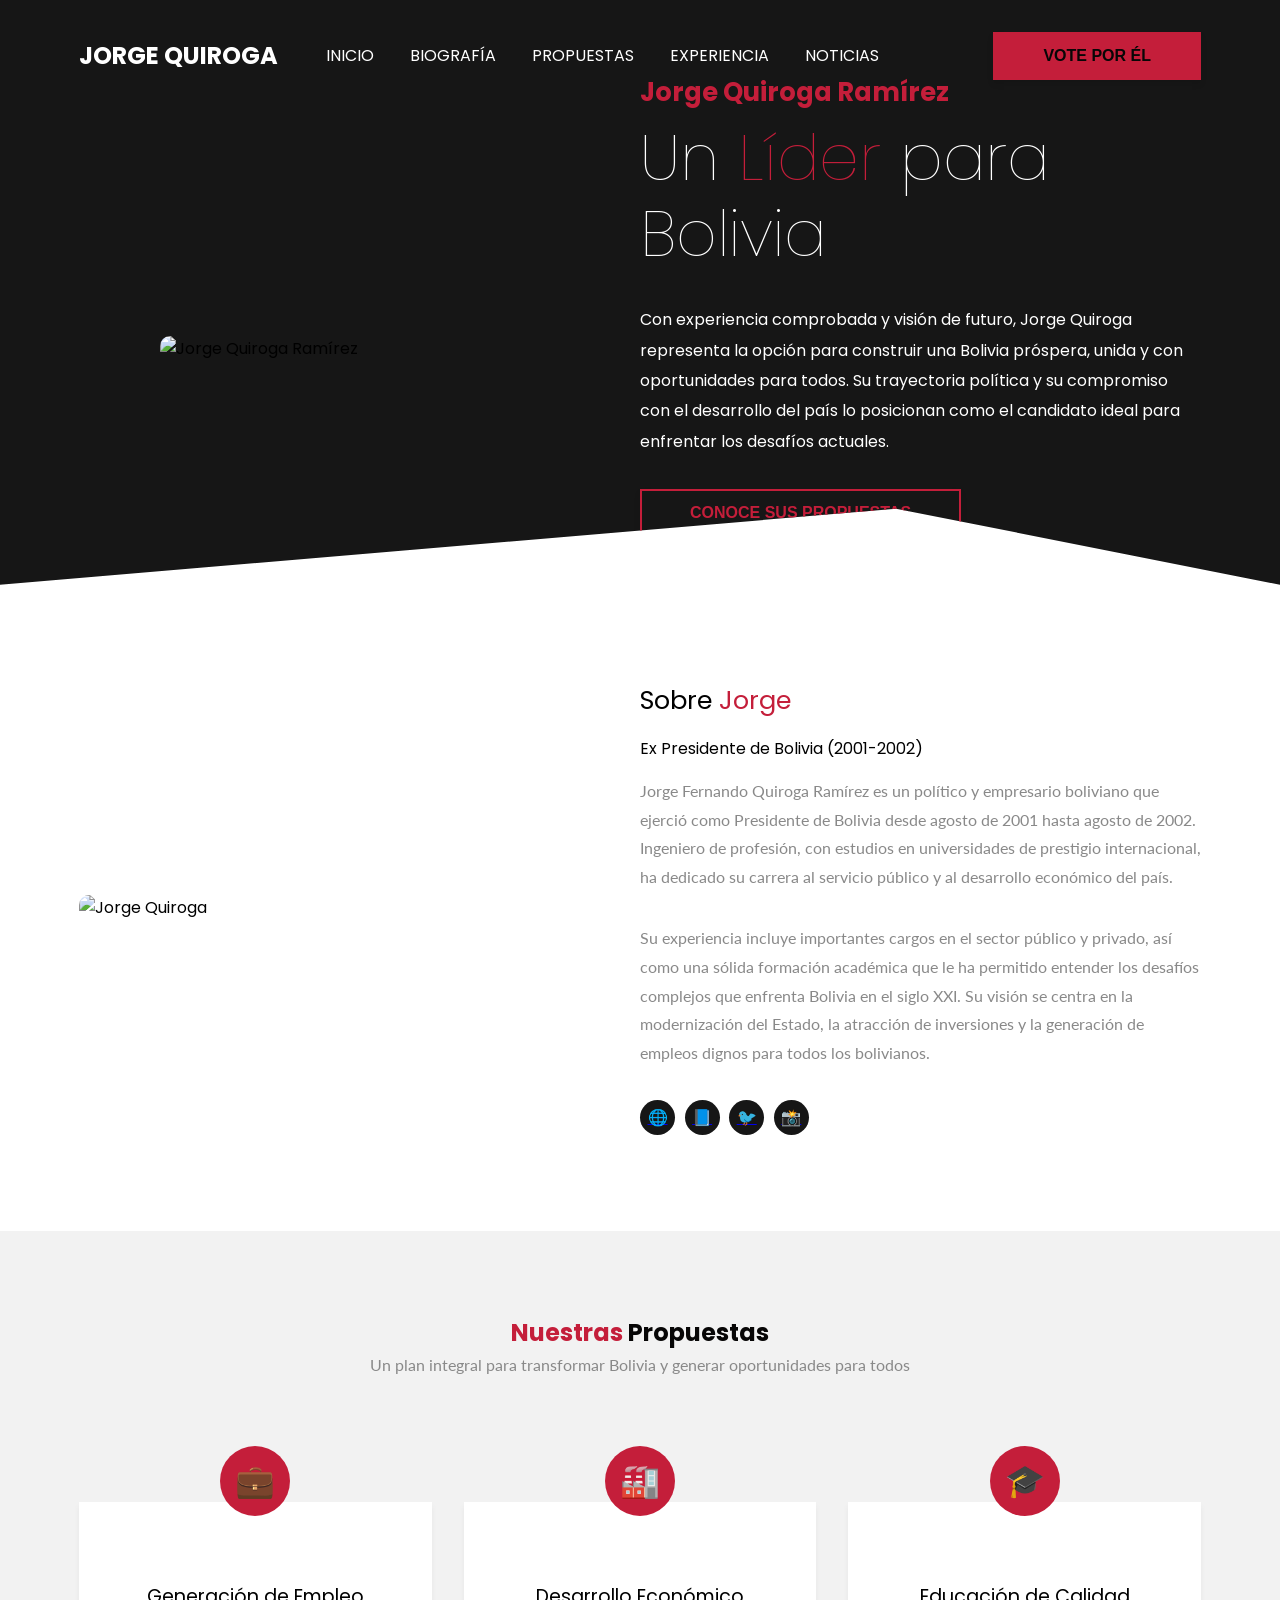
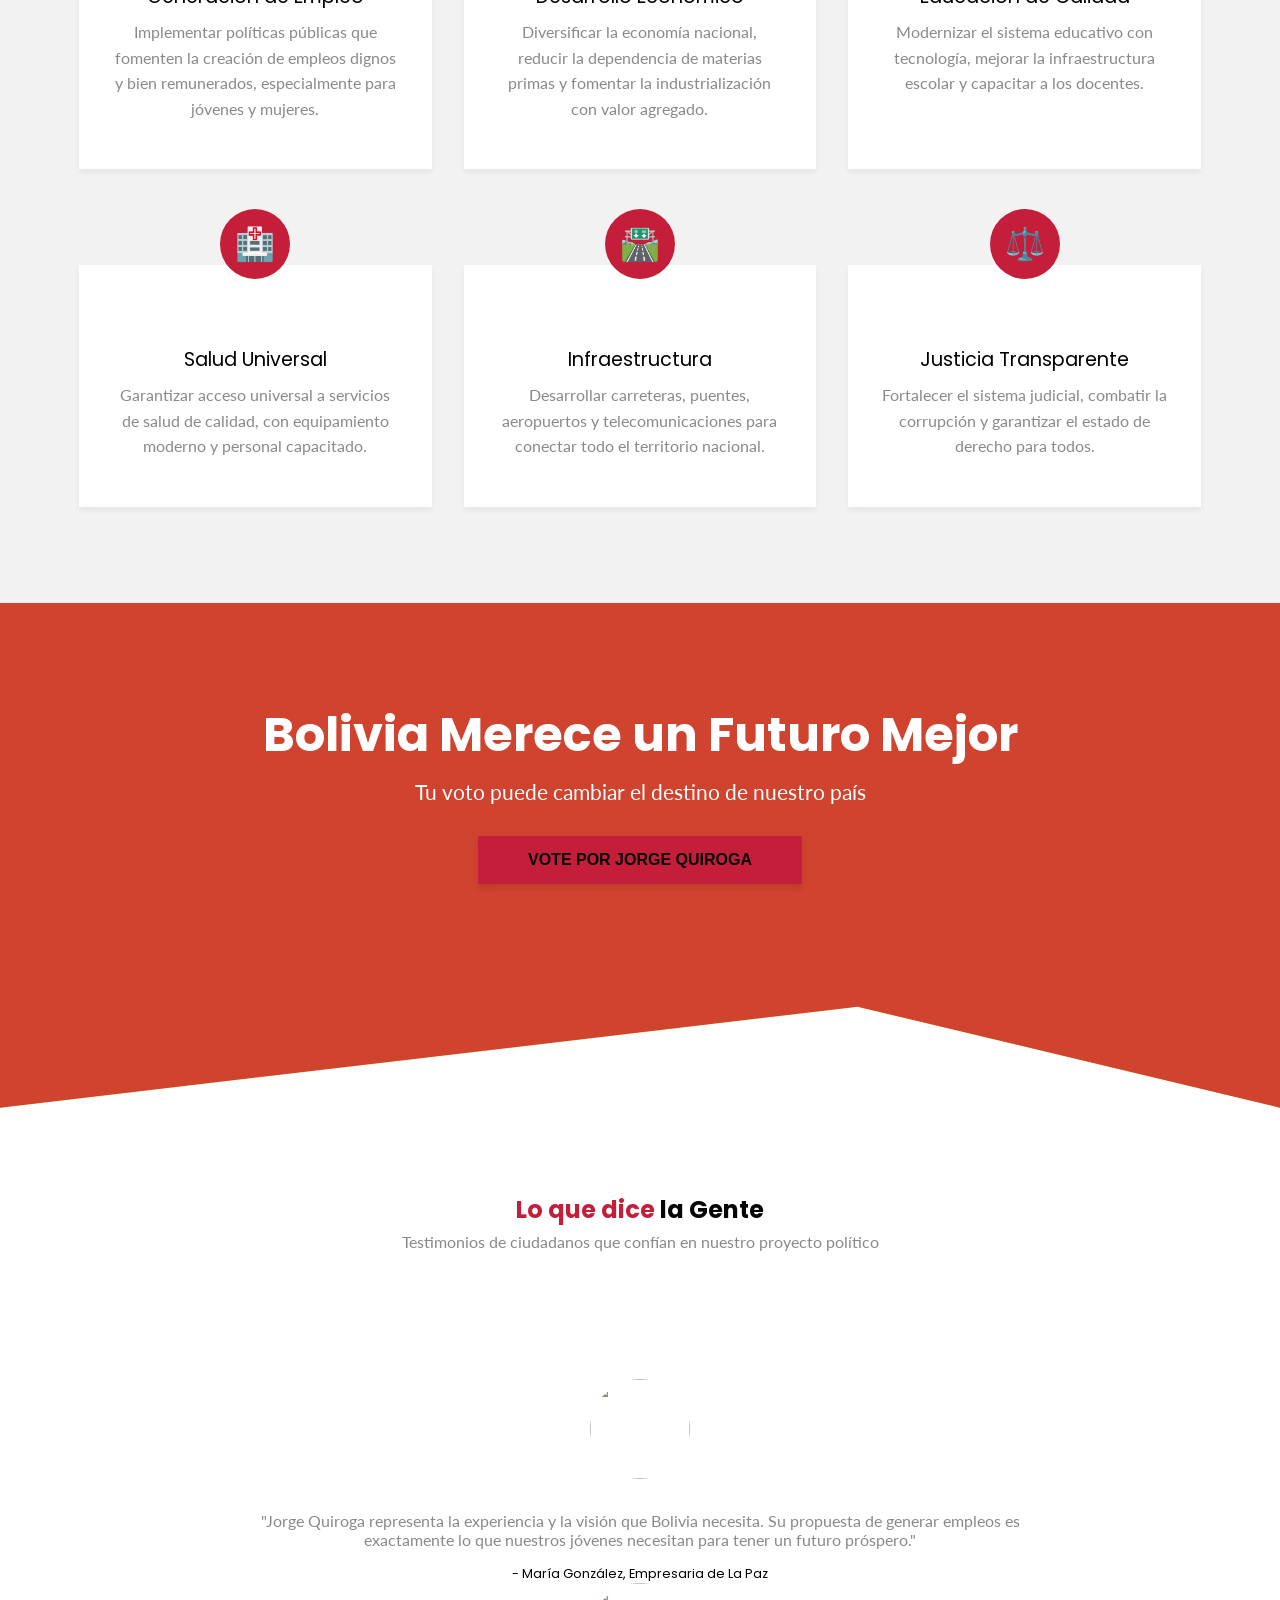
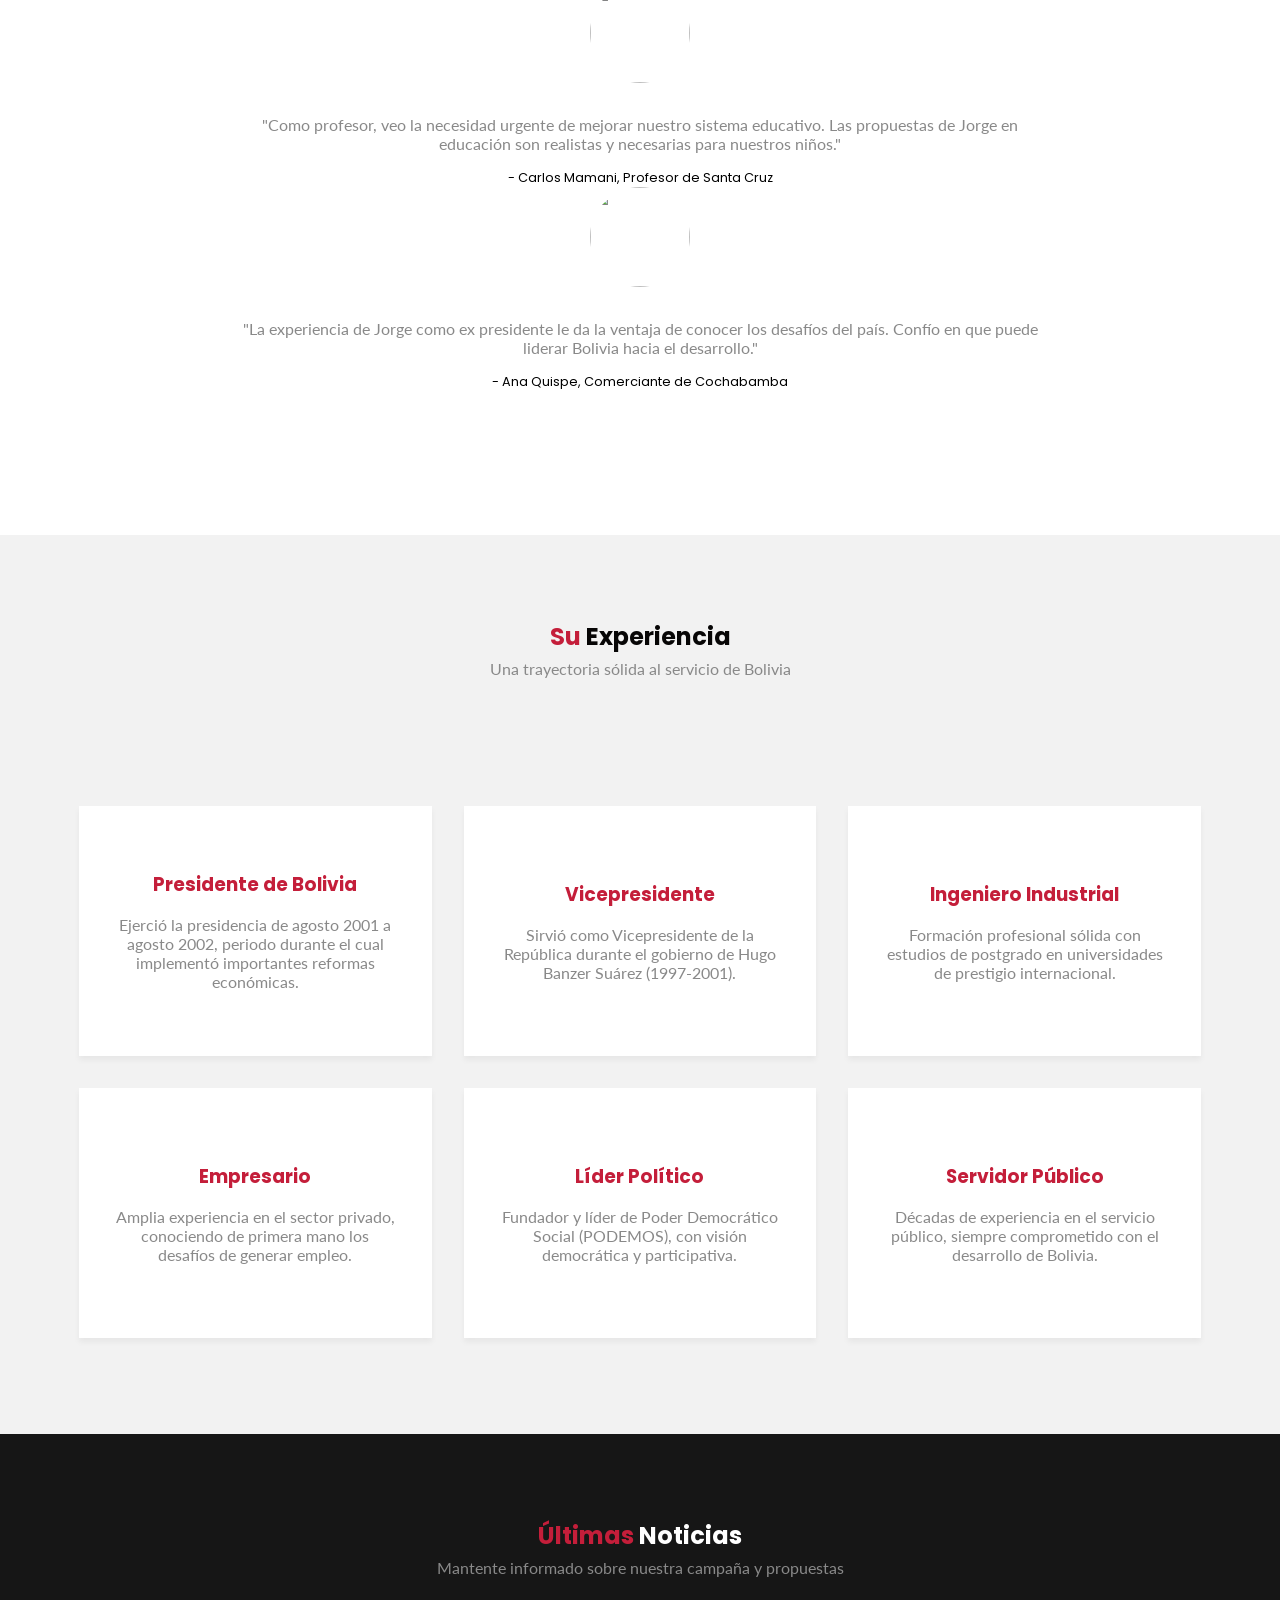
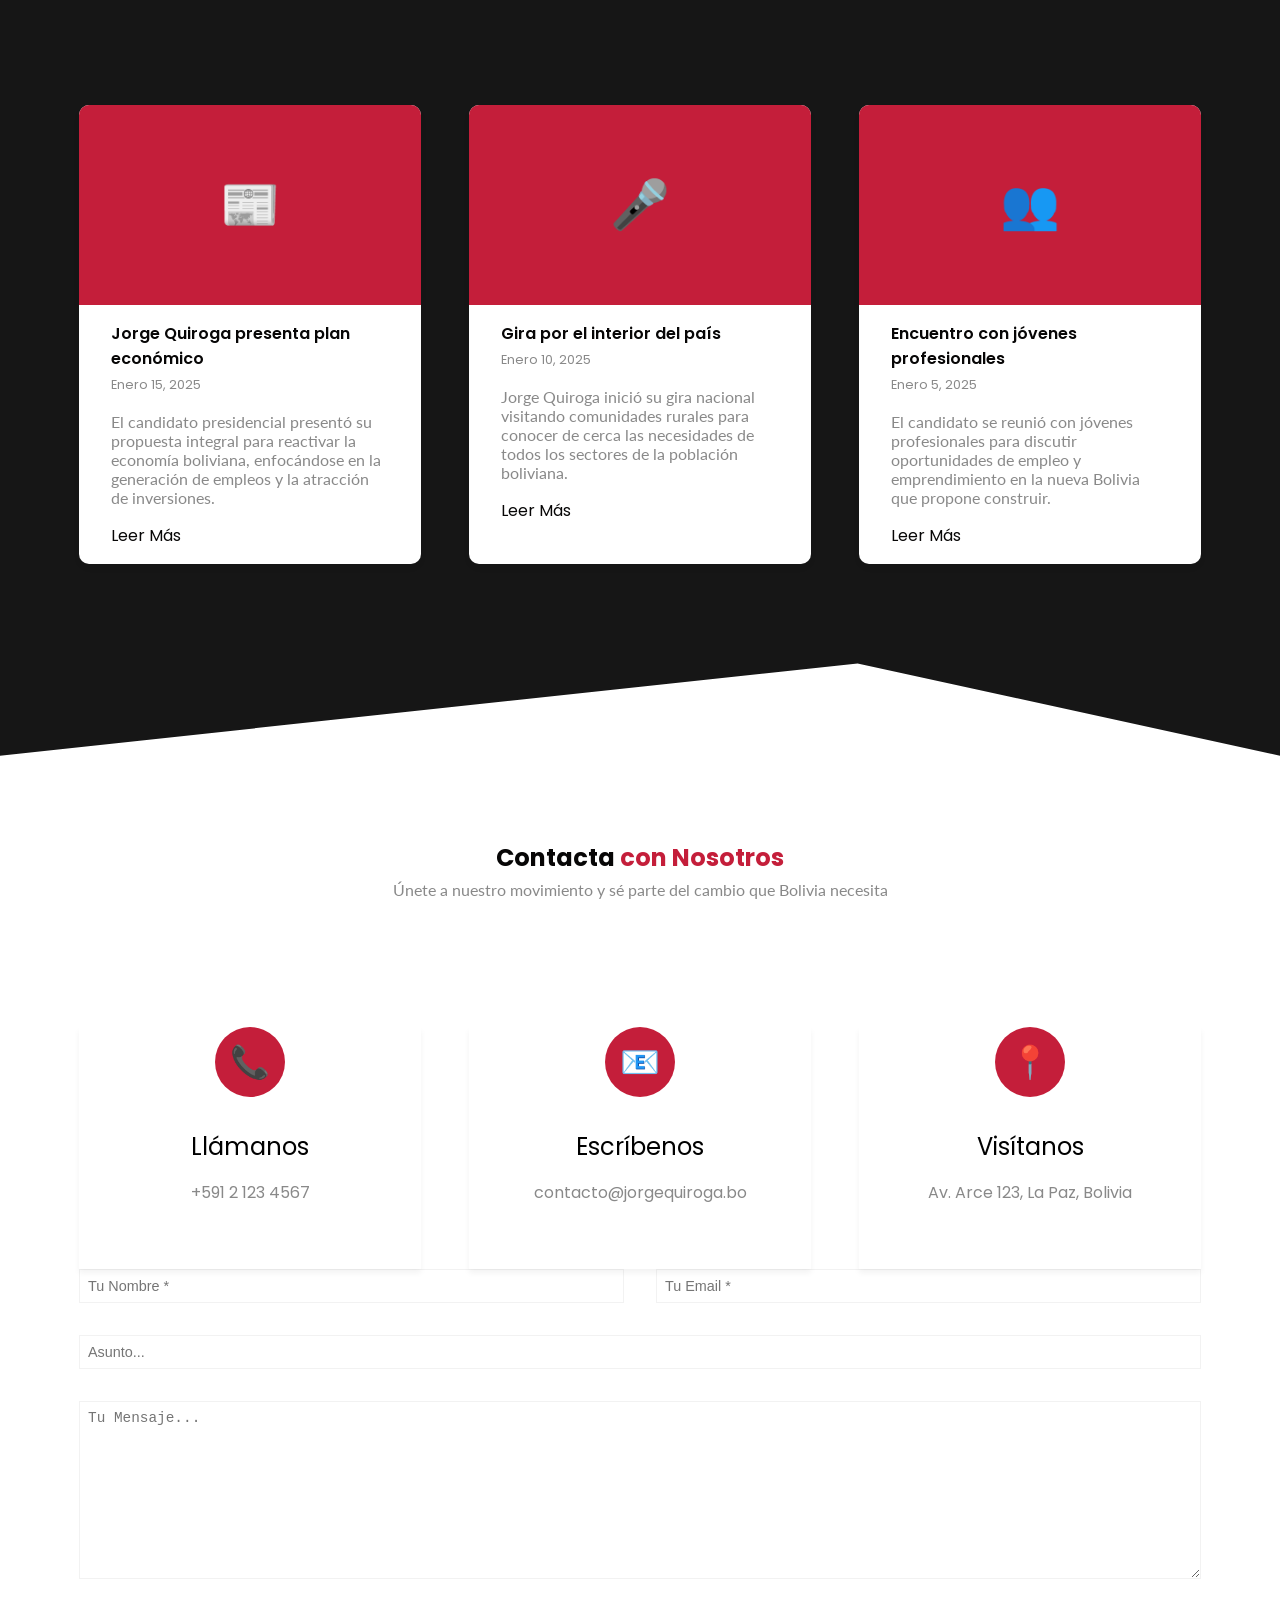
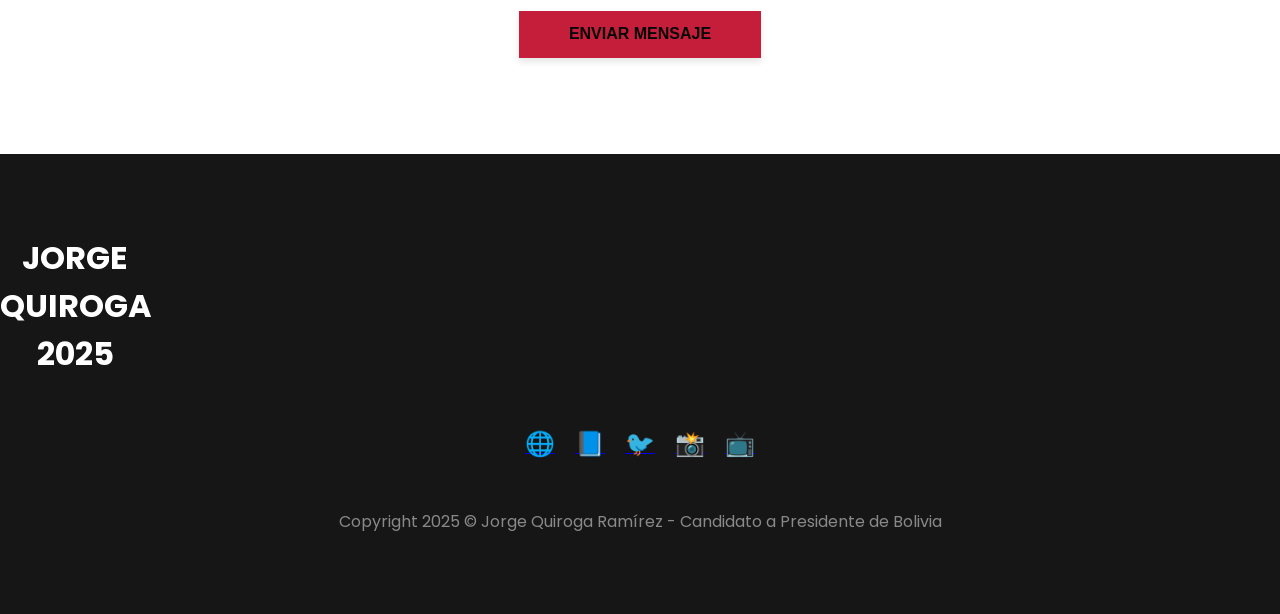
==== commit 69cc00c8: "Add files via upload mdaaa" ====
--- a/index.html
+++ b/index.html
@@ -11,7 +11,77 @@
     <link rel="stylesheet" type="text/css" href="https://cdn.jsdelivr.net/npm/slick-carousel@1.8.1/slick/slick.css" />
     <link rel="stylesheet" href="css/style.css" />
 </head>
-
+<style>
+     
+        
+        /* Animaciones y efectos mejorados */
+        .btn {
+            transition: all 0.3s ease;
+            transform: translateY(0);
+            box-shadow: 0 4px 6px rgba(0, 0, 0, 0.1);
+        }
+        
+        .btn:hover {
+            transform: translateY(-3px);
+            box-shadow: 0 6px 12px rgba(0, 0, 0, 0.15);
+        }
+        
+        .card {
+            transition: all 0.3s ease;
+            transform: translateY(0);
+            box-shadow: 0 4px 6px rgba(0, 0, 0, 0.05);
+        }
+        
+        .card:hover {
+            transform: translateY(-5px);
+            box-shadow: 0 10px 20px rgba(0, 0, 0, 0.1);
+        }
+        
+        /* Mejoras de responsividad */
+        @media (max-width: 768px) {
+            .hero {
+                flex-direction: column;
+                text-align: center;
+            }
+            
+            .hero .left, .hero .right {
+                width: 100%;
+                padding: 0 20px;
+            }
+            
+            .hero img {
+                max-width: 80%;
+                margin-bottom: 30px;
+            }
+            
+            .card-wrapper {
+                grid-template-columns: repeat(auto-fit, minmax(250px, 1fr));
+            }
+        }
+        
+        /* Efectos de carga suave */
+        [data-scroll] {
+            opacity: 0;
+            transition: opacity 0.6s ease, transform 0.6s ease;
+        }
+        
+        [data-scroll="fadeIn"] {
+            transform: translateY(20px);
+        }
+        
+        [data-scroll="fadeInLeft"] {
+            transform: translateX(-20px);
+        }
+        
+        [data-scroll="fadeInRight"] {
+            transform: translateX(20px);
+        }
+        
+        [data-scroll].is-visible {
+            opacity: 1;
+            transform: translate(0);
+        }
+    </style>
 <body>
 <div class="site-main-wrapper">
     <button class="hamberger">
@@ -49,9 +119,10 @@
             </nav>
             <div class="hero flex items-center justify-between">
                 <div class="left flex-1 flex justify-center">
-                    <img src="https://images.unsplash.com/photo-1507003211169-0a1dd7228f2d?w=400&h=400&fit=crop&crop=face" alt="Jorge Quiroga Ramírez">
+                    <img src="https://holanews.com/wp-content/uploads/2023/03/rss-efee1f3825ffbf56a45e261dce2049e8dee3e876208w-696x463.jpg" alt="Jorge Quiroga Ramírez">
                 </div>
                 <div class="right flex-1">
+                    </br>
                     <h6>Jorge Quiroga Ramírez</h6>
                     <h1>Un <span>Líder</span> para Bolivia</h1>
                     <p>Con experiencia comprobada y visión de futuro, Jorge Quiroga representa la opción para construir una Bolivia próspera, unida y con oportunidades para todos. Su trayectoria política y su compromiso con el desarrollo del país lo posicionan como el candidato ideal para enfrentar los desafíos actuales.</p>
@@ -66,7 +137,7 @@
     <section id="about" class="about">
         <div class="container flex items-center about-inner-wrap">
             <div class="flex-1">
-                <img class="about-me-img" src="https://images.unsplash.com/photo-1560250097-0b93528c311a?w=400&h=450&fit=crop" alt="Jorge Quiroga">
+                <img class="about-me-img" src="https://encrypted-tbn0.gstatic.com/images?q=tbn:ANd9GcRXkcqJggLTNdZa85dt7nL3XxJ8kQU3_uj7ug&s" alt="Jorge Quiroga">
             </div>
             <div class="flex-1 right">
                 <h1>Sobre <span>Jorge</span></h1>
